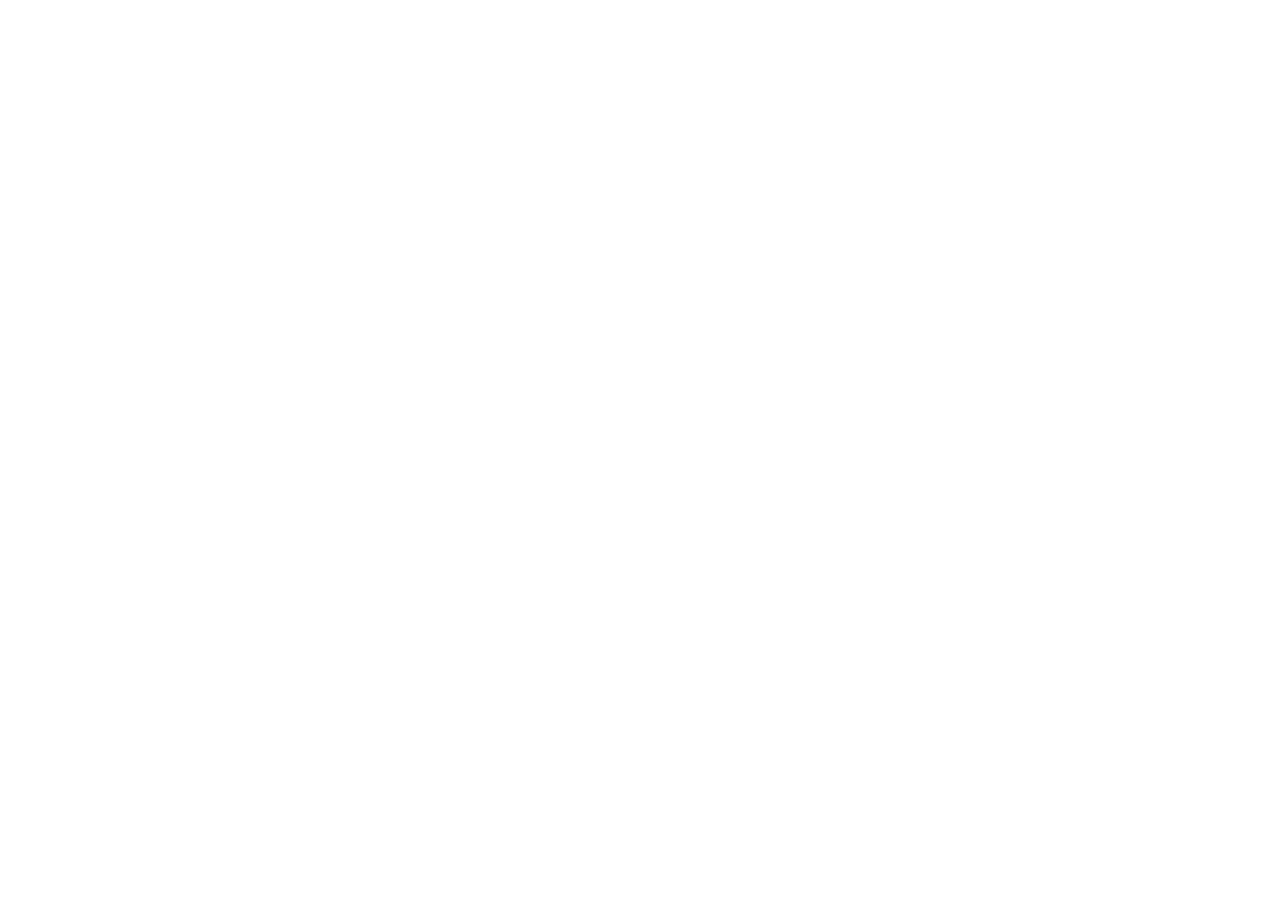
==== index.html @ e2c627c1 "Add boilerplate html code" ====
<!DOCTYPE html>
<html lang="en">
    <head>
        <meta charset="utf-8">
        <meta name="viewport" content="width=device-width, initial-scale=1.0">
        <title>Aditya's Blog</title>
        <link rel="stylesheet" href="styles.css">
    </head>
    <body></body>
</html>
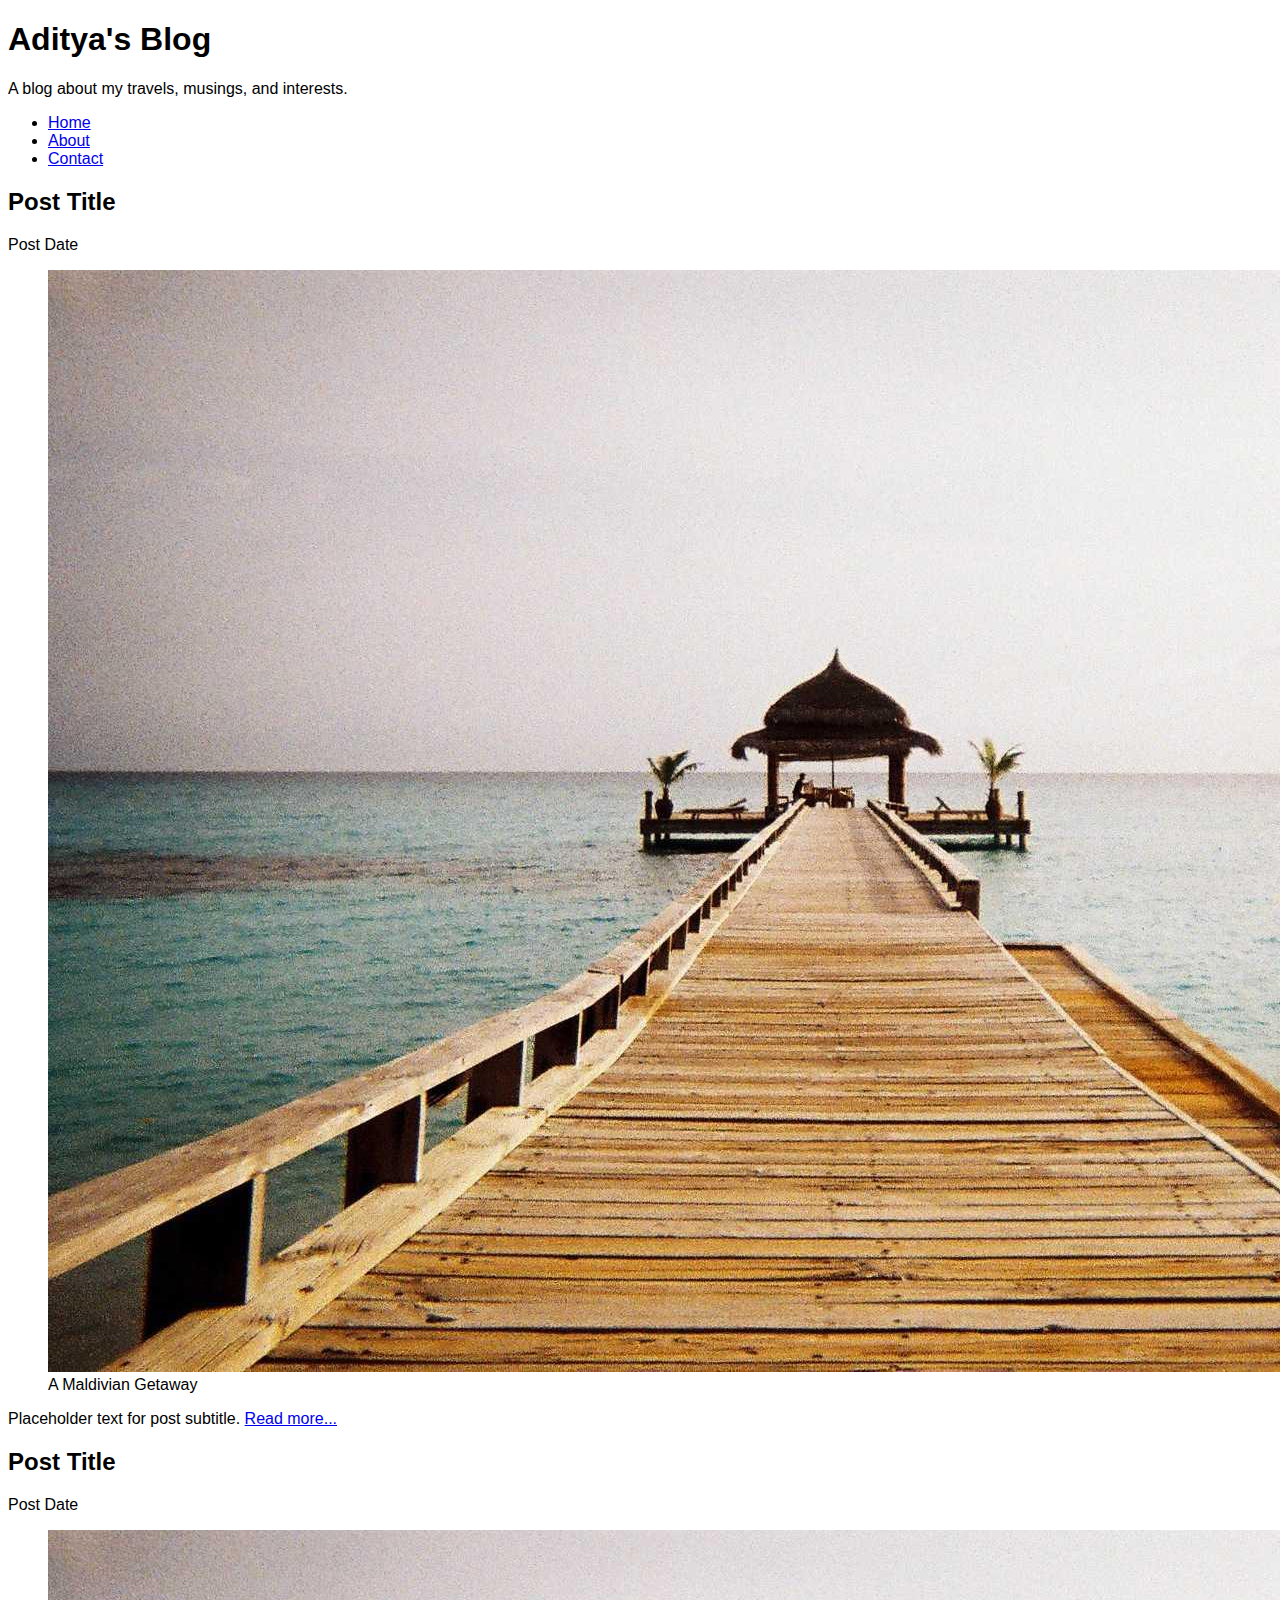
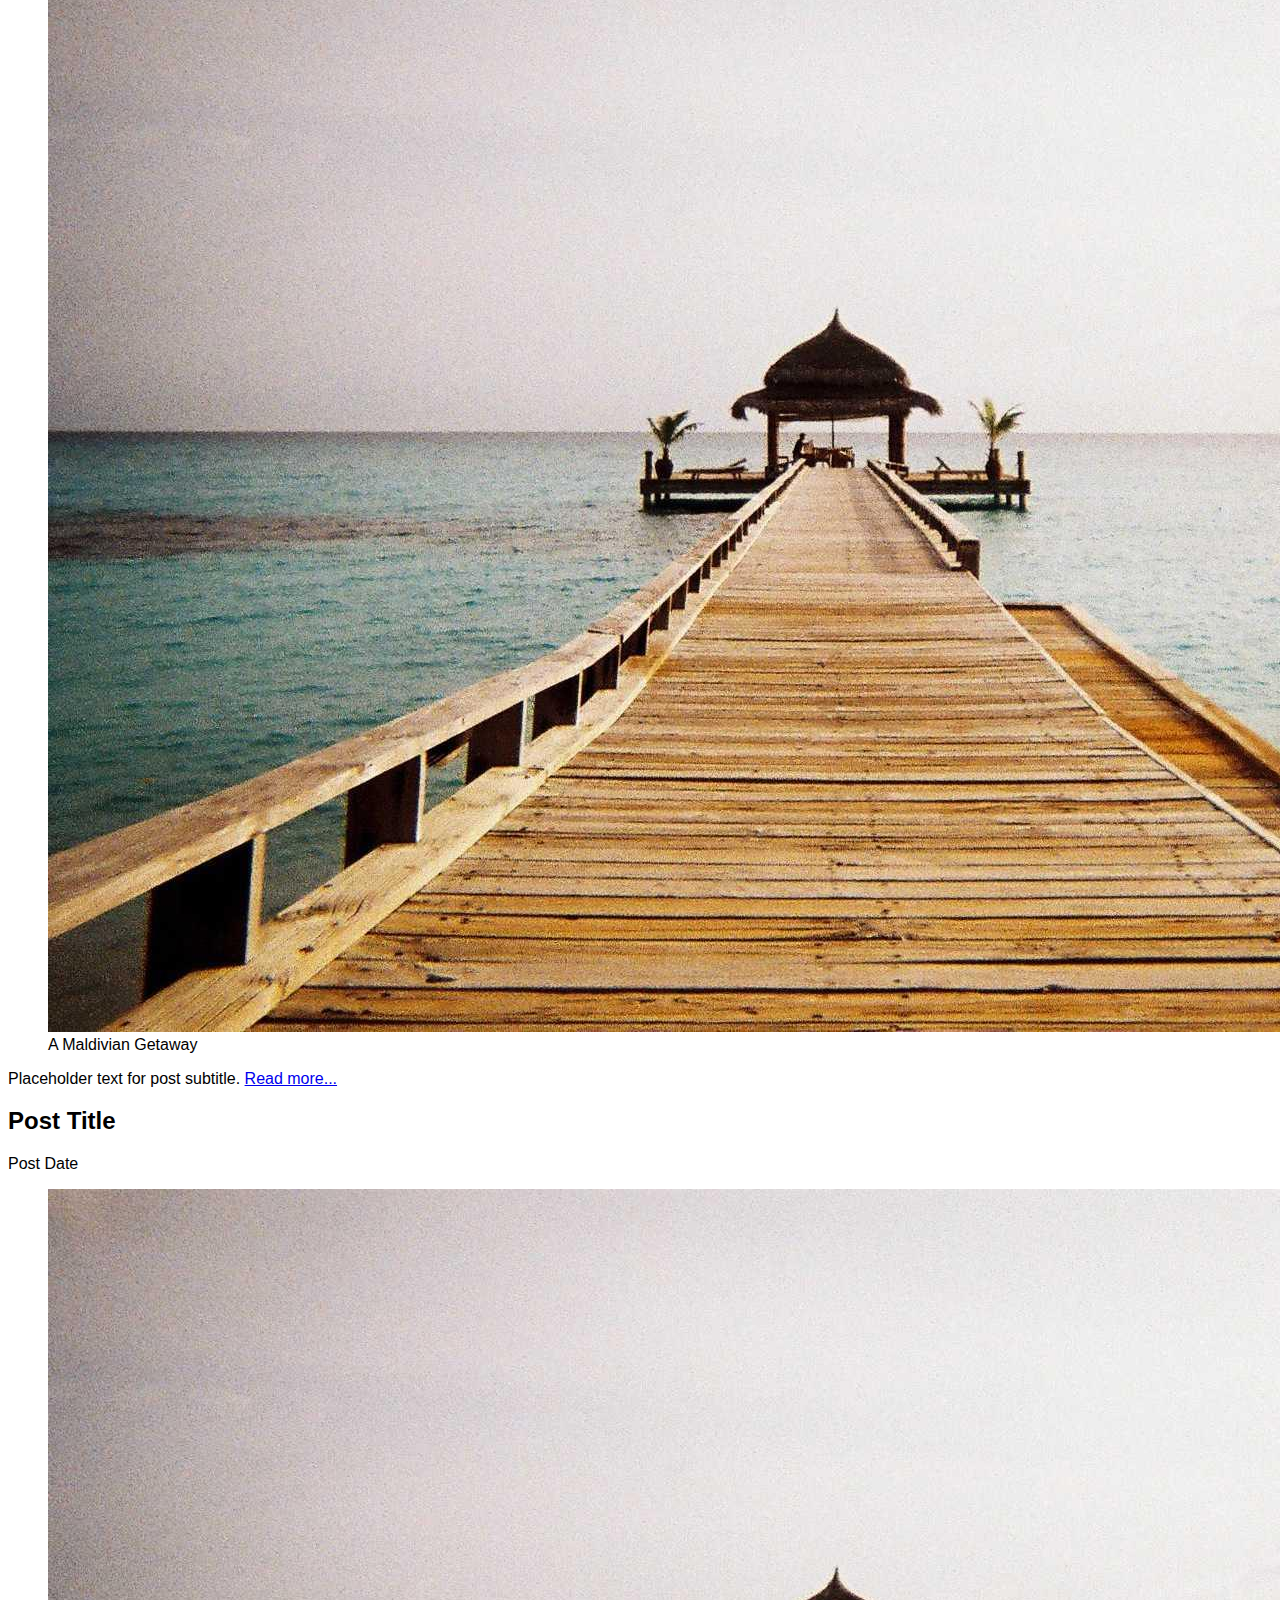
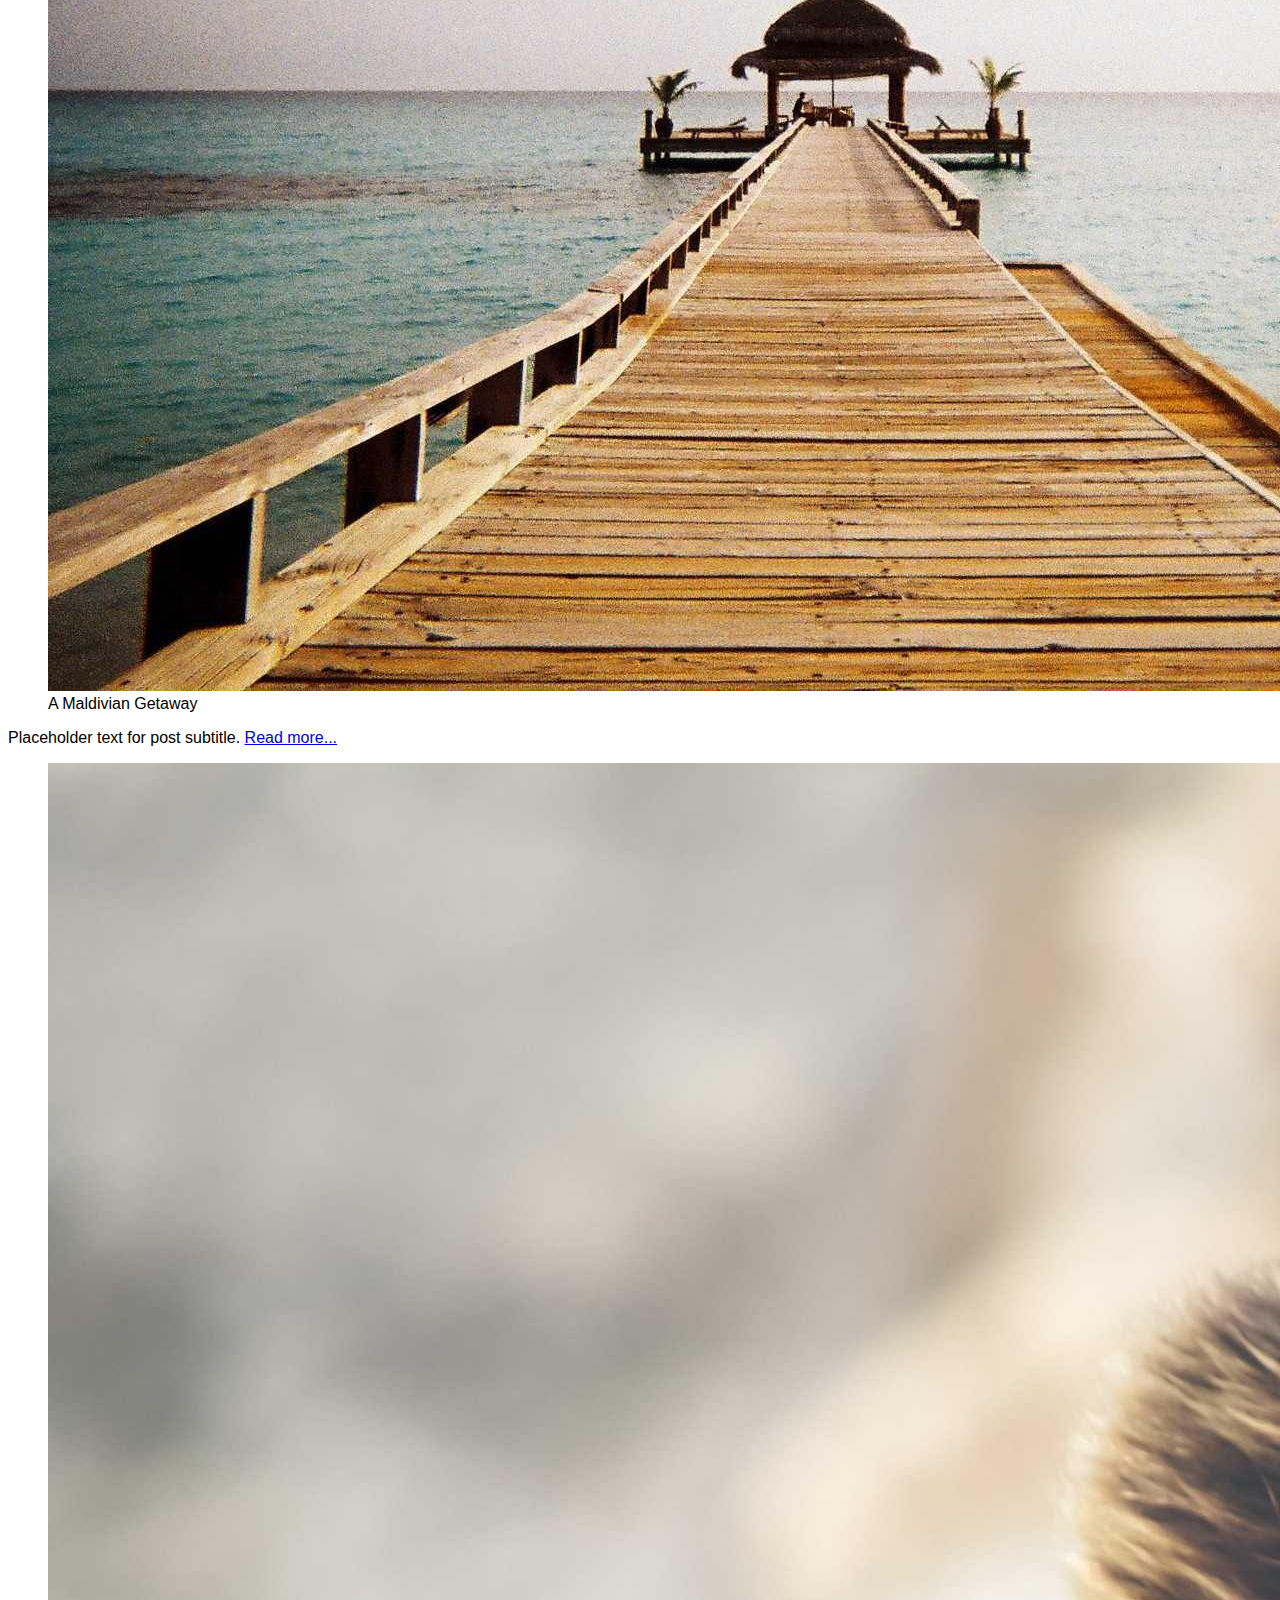
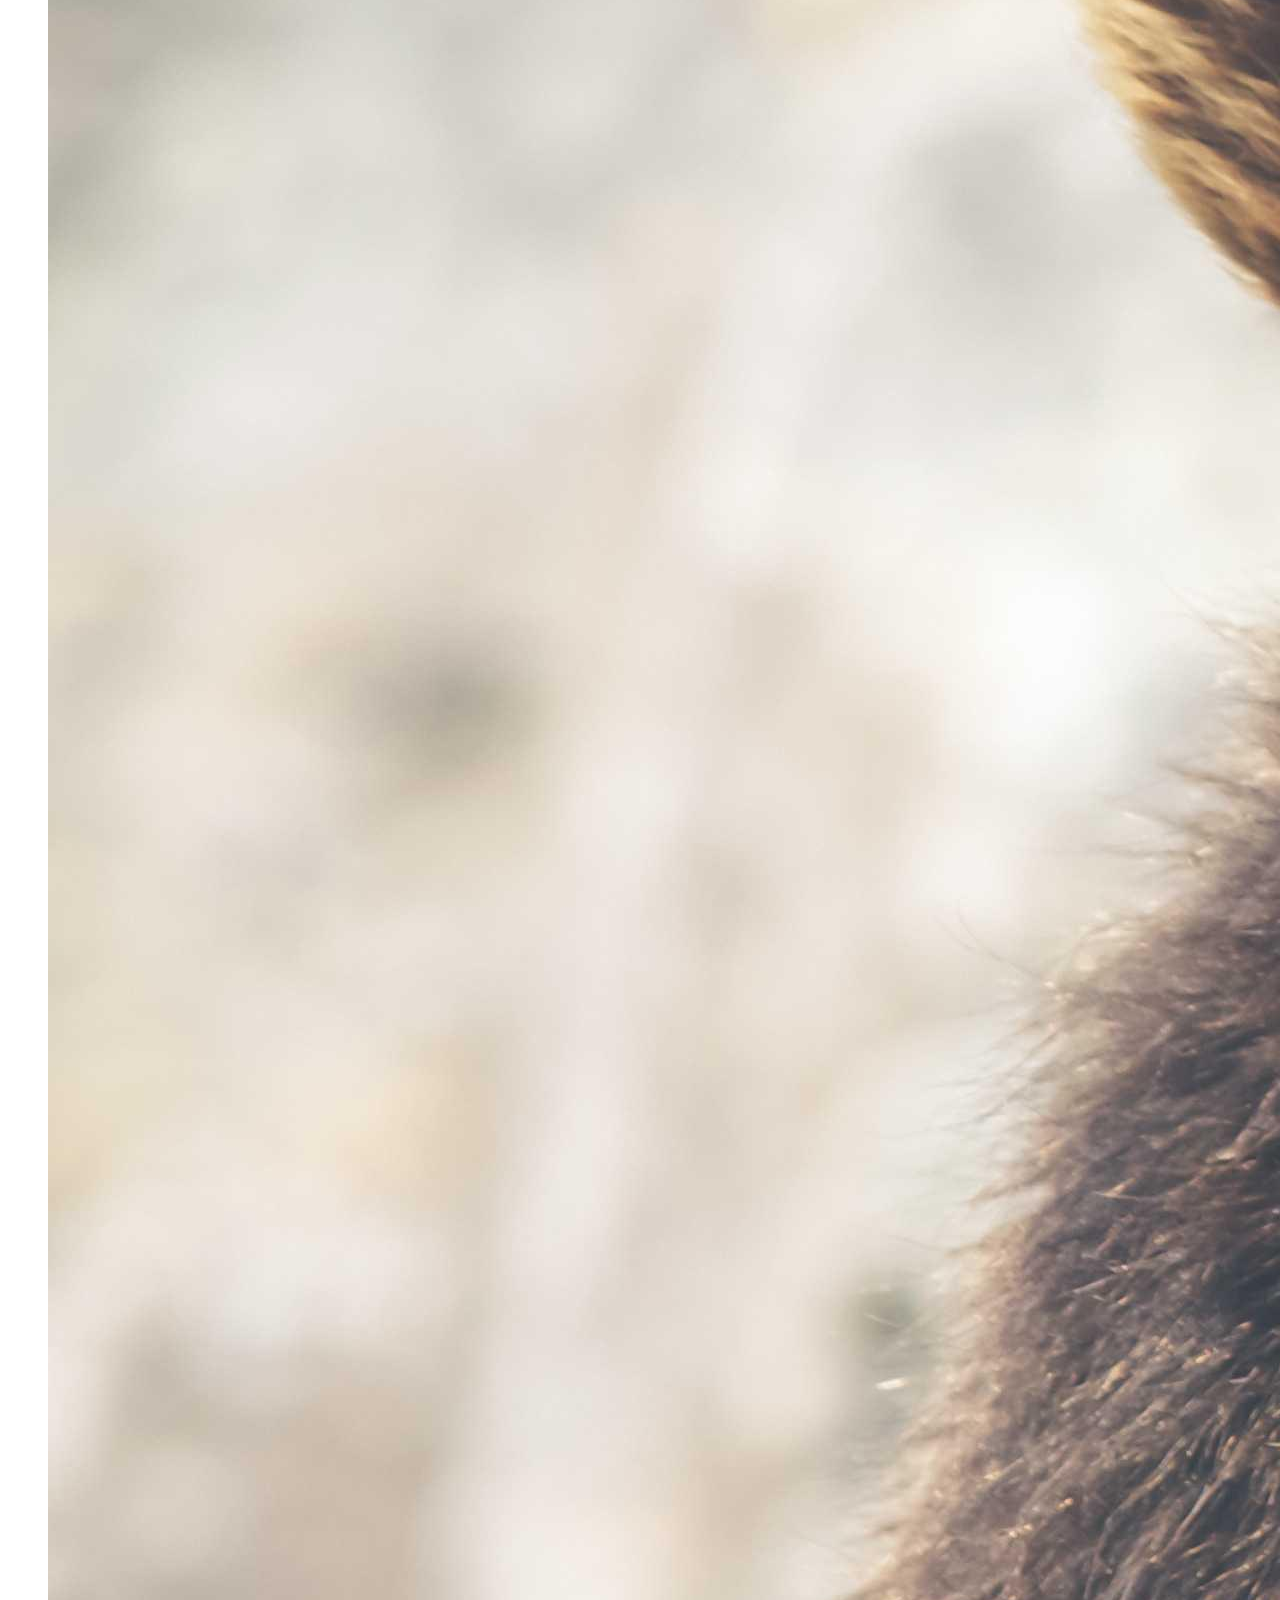
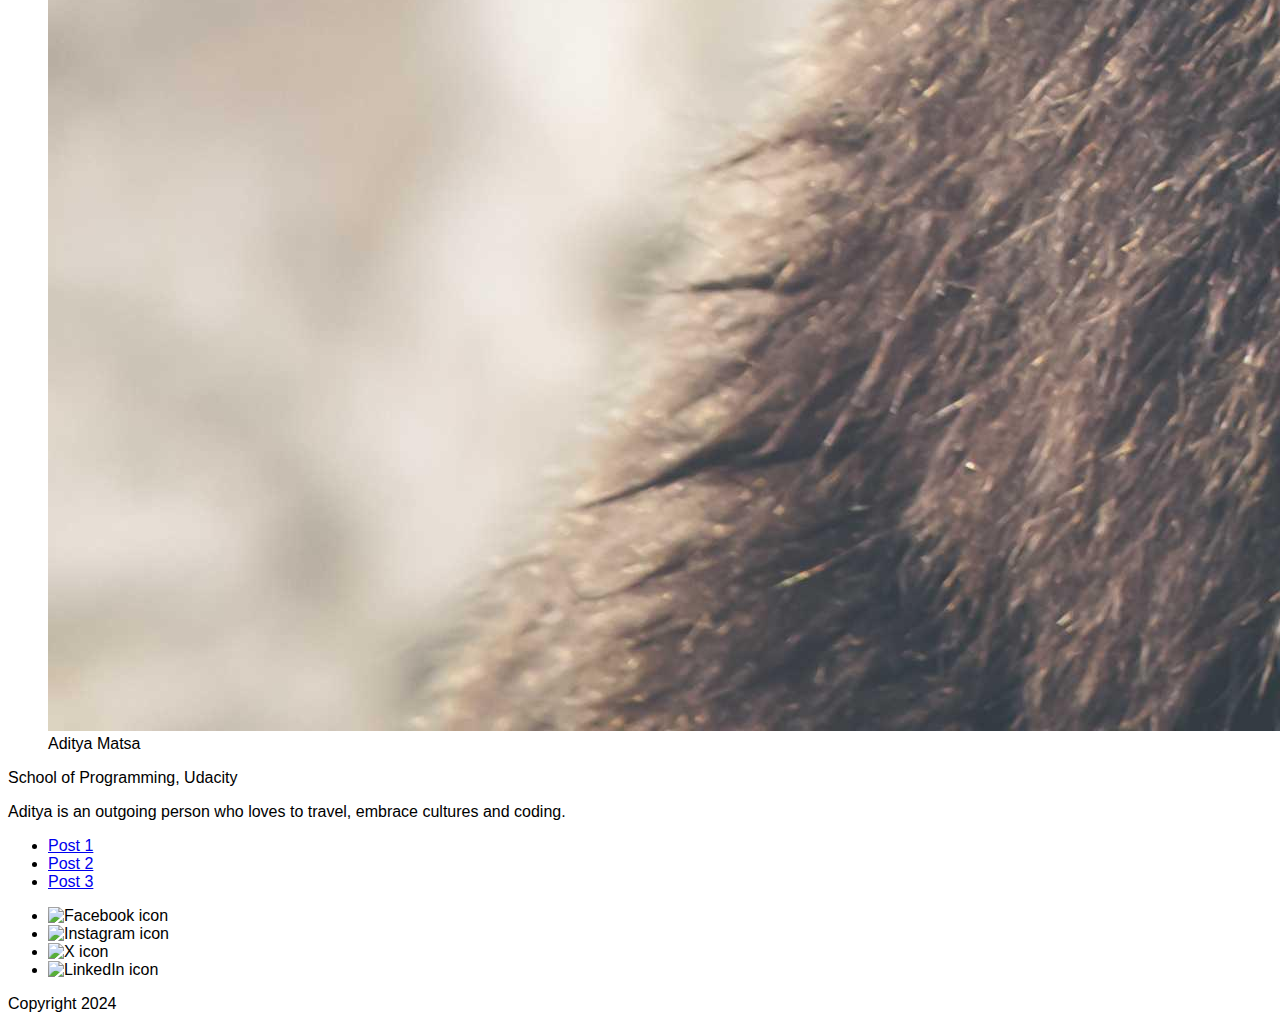
==== commit 12719602: "Add placeholder text to home page" ====
--- a/index.html
+++ b/index.html
@@ -4,7 +4,84 @@
         <meta charset="utf-8">
         <meta name="viewport" content="width=device-width, initial-scale=1.0">
         <title>Aditya's Blog</title>
-        <link rel="stylesheet" href="styles.css">
+        <link rel="stylesheet" href="css/styles.css">
     </head>
-    <body></body>
+    <body>
+        <header>
+            <h1>Aditya's Blog</h1>
+            <p>A blog about my travels, musings, and interests.</p>
+        </header>
+        <nav>
+            <ul>
+                <li><a href="index.html">Home</a></li>
+                <li><a href="#about">About</a></li>
+                <li><a href="#contact">Contact</a></li>
+            </ul>
+        </nav>
+        <main>
+            <section class="post-1">
+                <header>
+                    <h2>Post Title</h2>
+                    <p>Post Date</p>
+                </header>
+                <figure>
+                    <img src="./img/post-1-1-77-1631x1102.jpg" alt="A restaurant surrounded by an ocean">
+                    <figcaption>A Maldivian Getaway</figcaption>
+                </figure>
+                <article>Placeholder text for post subtitle. <a href="pages/post-1.html">Read more...</a></article>
+            </section>
+
+            <section class="post-2">
+                <header>
+                    <h2>Post Title</h2>
+                    <p>Post Date</p>
+                </header>
+                <figure>
+                    <img src="img/post-1-1-77-1631x1102.jpg" alt="A restaurant surrounded by an ocean">
+                    <figcaption>A Maldivian Getaway</figcaption>
+                </figure>
+                <article>Placeholder text for post subtitle. <a href="pages/post-2.html">Read more...</a></article>
+            </section>
+
+            <section class="post-3">
+                <header>
+                    <h2>Post Title</h2>
+                    <p>Post Date</p>
+                </header>
+                <figure>
+                    <img src="img/post-1-1-77-1631x1102.jpg" alt="A restaurant surrounded by an ocean">
+                    <figcaption>A Maldivian Getaway</figcaption>
+                </figure>
+                <article>Placeholder text for post subtitle. <a href="pages/post-3.html">Read more...</a></article>
+            </section>
+        </main>
+        <aside>
+            <section class="about-me" id="about">
+                <figure>
+                    <img src="img/avatar-433-4752x3168.jpg" alt="Author's Avatar">
+                    <figcaption>Aditya Matsa</figcaption>
+                </figure>
+                <p>School of Programming, Udacity</p>
+                <p>Aditya is an outgoing person who loves to travel, embrace cultures and coding.</p>
+            </section>
+            <section class="popular-posts">
+                <ul>
+                    <li><a href="pages/post-1.html">Post 1</a></li>
+                    <li><a href="pages/post-2.html">Post 2</a></li>
+                    <li><a href="pages/post-3.html">Post 3</a></li>
+                </ul>
+            </section>
+            <section class="social-media" id="contact">
+                <ul>
+                    <li><a><img src="#" alt="Facebook icon"></a></li>
+                    <li><a><img src="#" alt="Instagram icon"></a></li>
+                    <li><a><img src="#" alt="X icon"></a></li>
+                    <li><a><img src="#" alt="LinkedIn icon"></a></li>
+                </ul>
+            </section>
+        </aside>
+        <footer>
+            <p>Copyright 2024</p>
+        </footer>
+    </body>
 </html>--- a/css/styles.css
+++ b/css/styles.css
@@ -0,0 +1,6 @@
+@import url(./home-mobile.css) (max-width: 768px);
+
+html {
+    box-sizing: border-box;
+    font: 16px Arial, Helvetica, sans-serif;
+}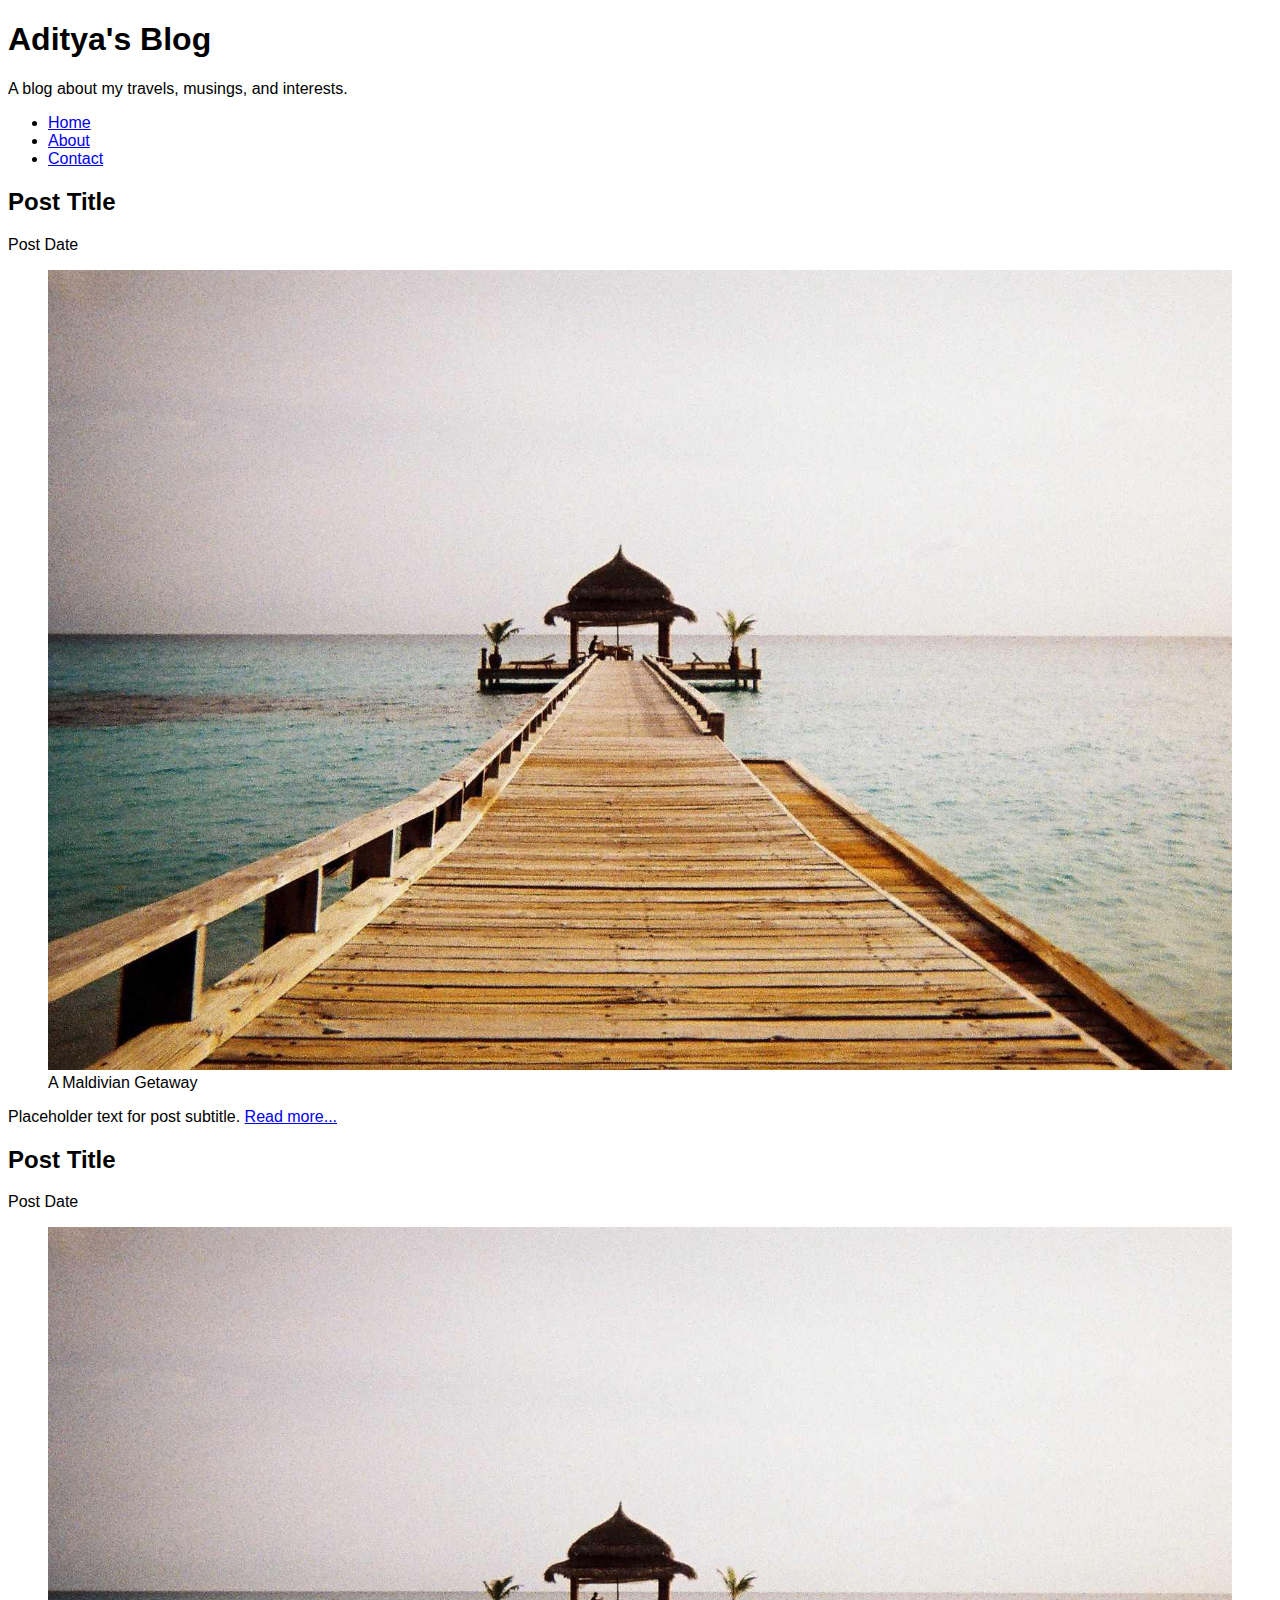
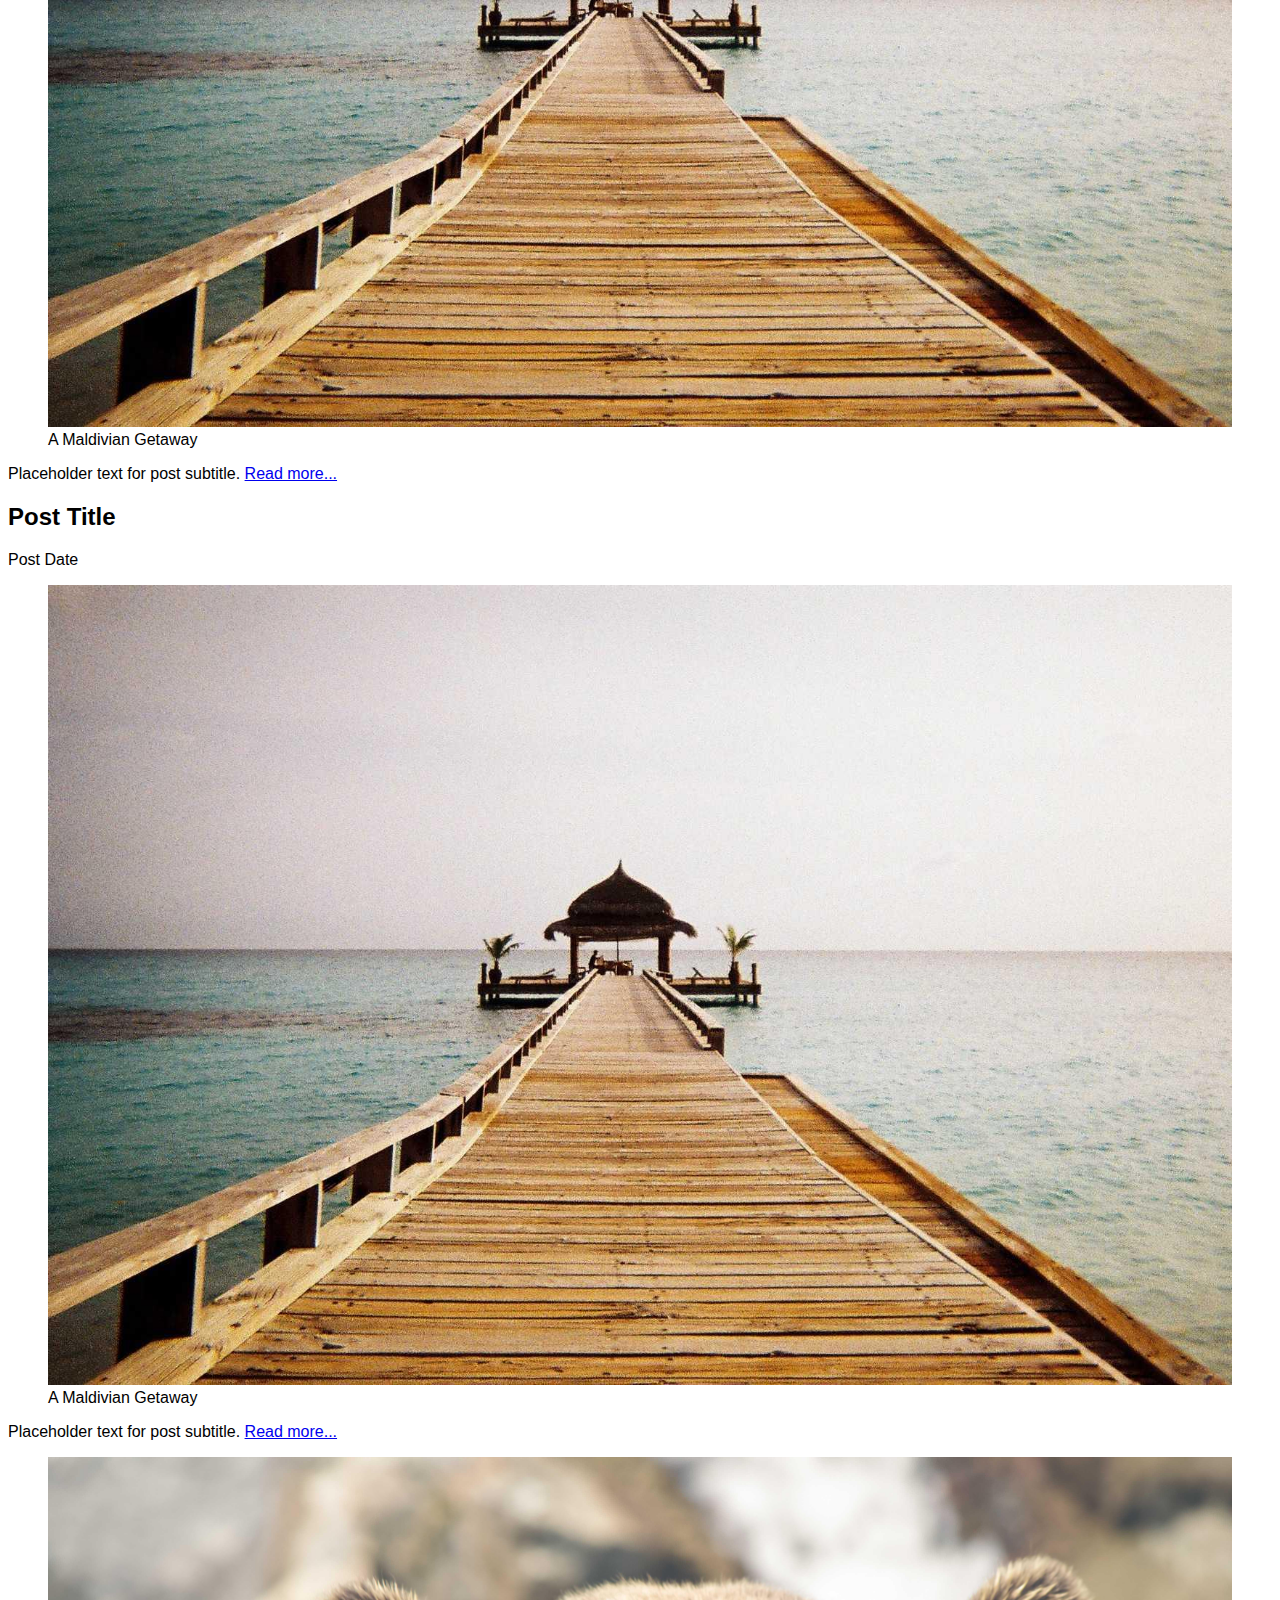
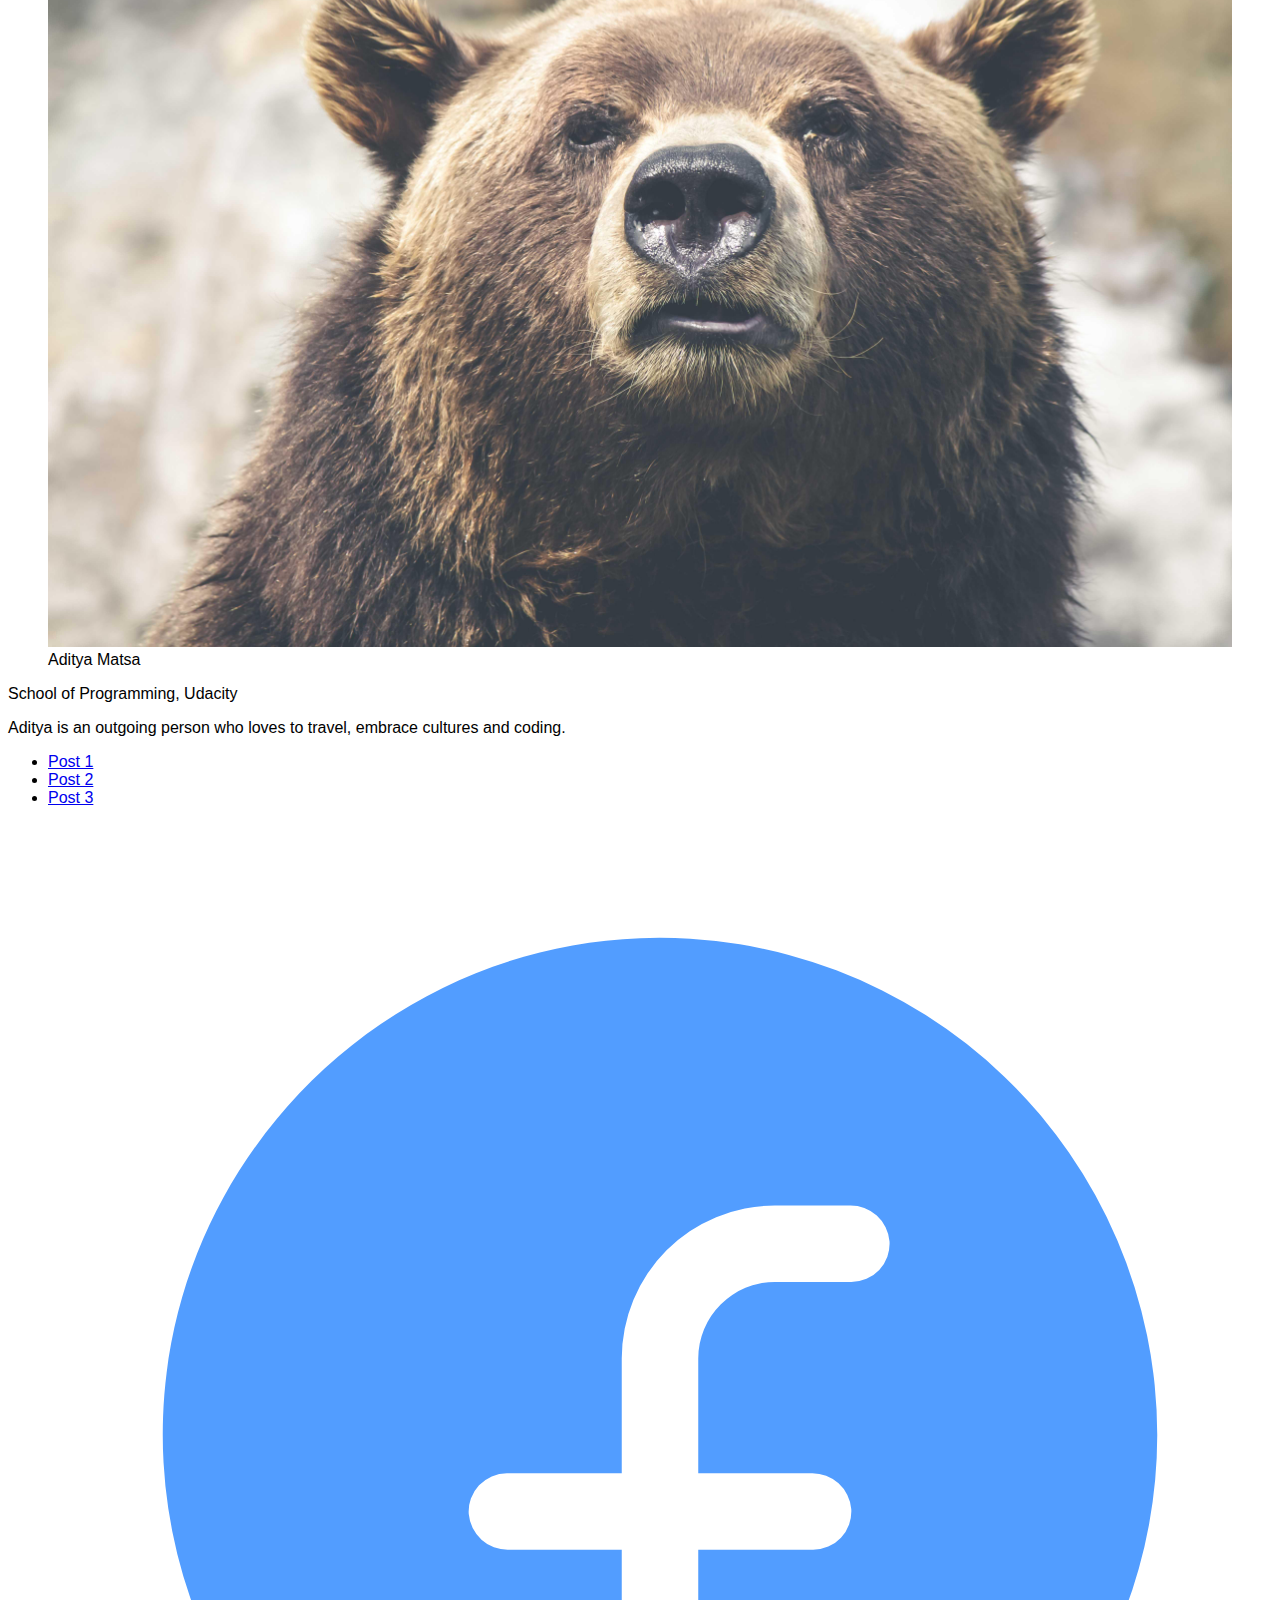
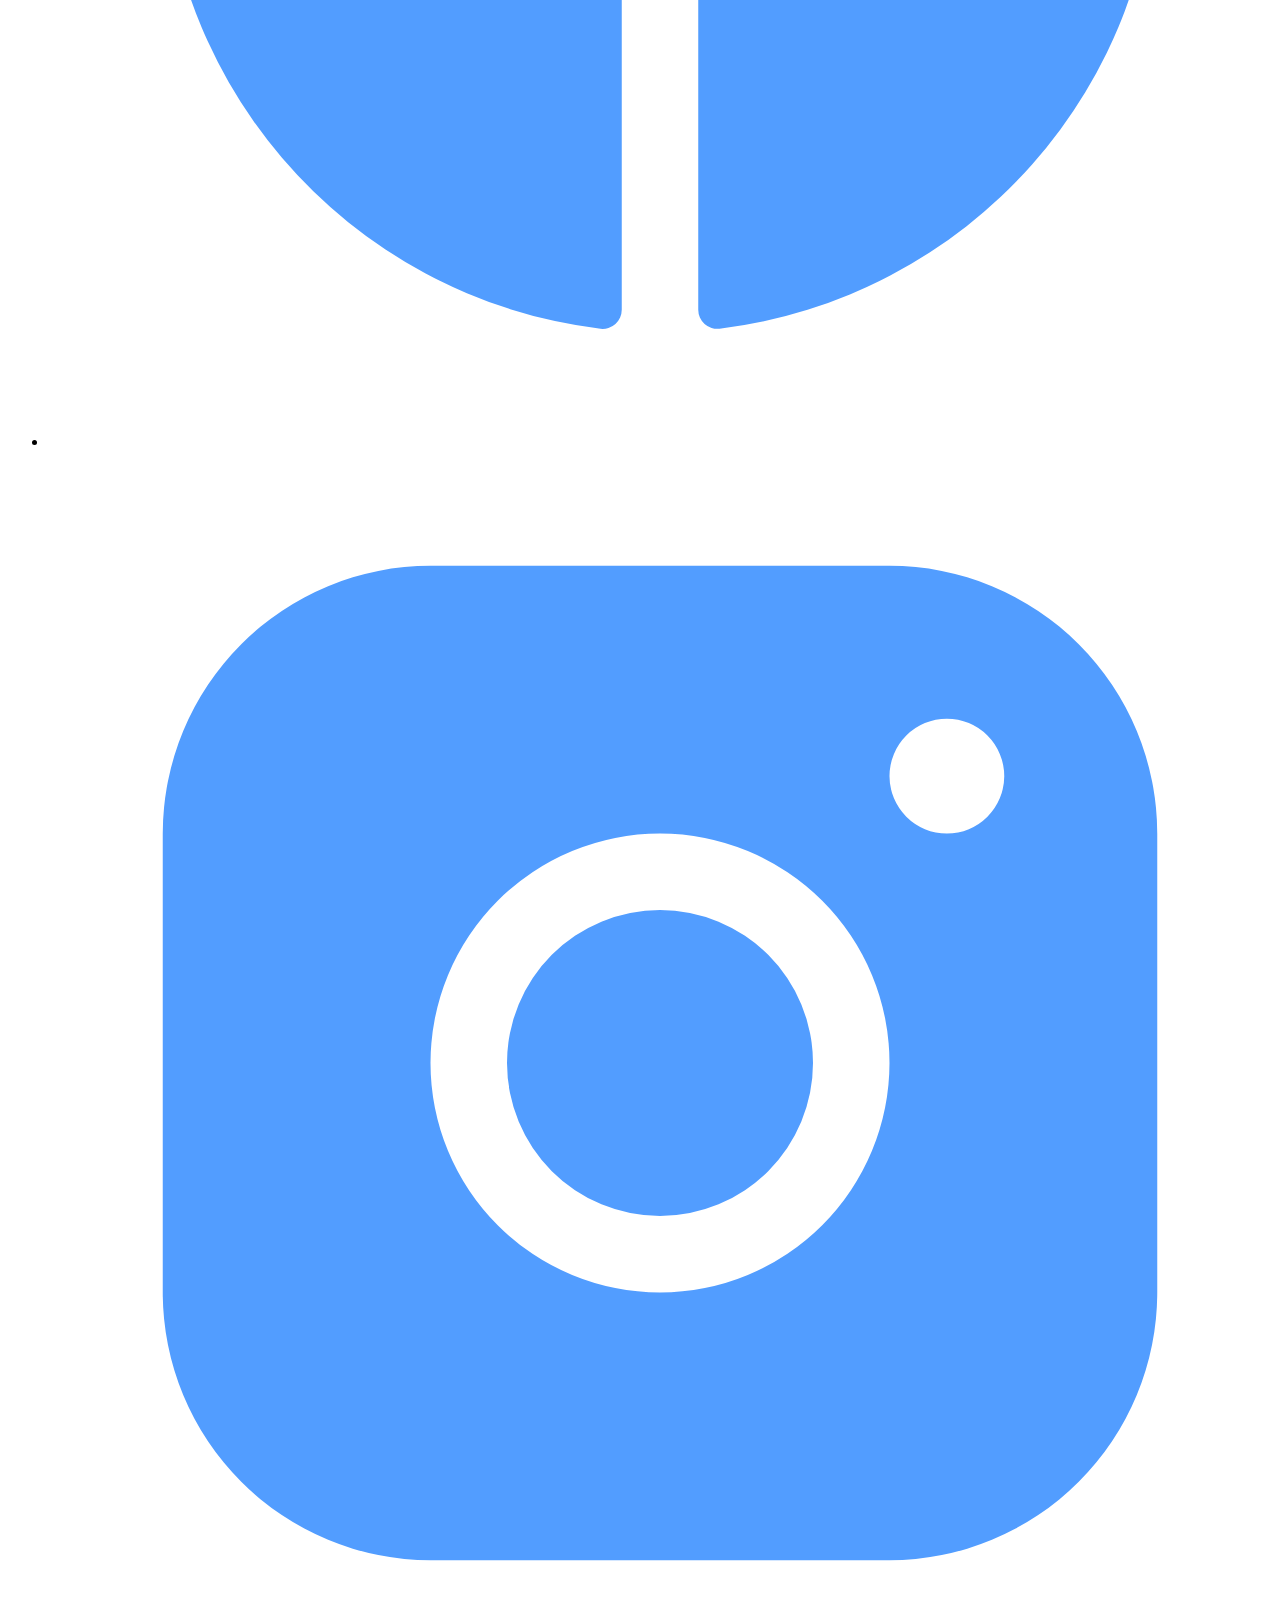
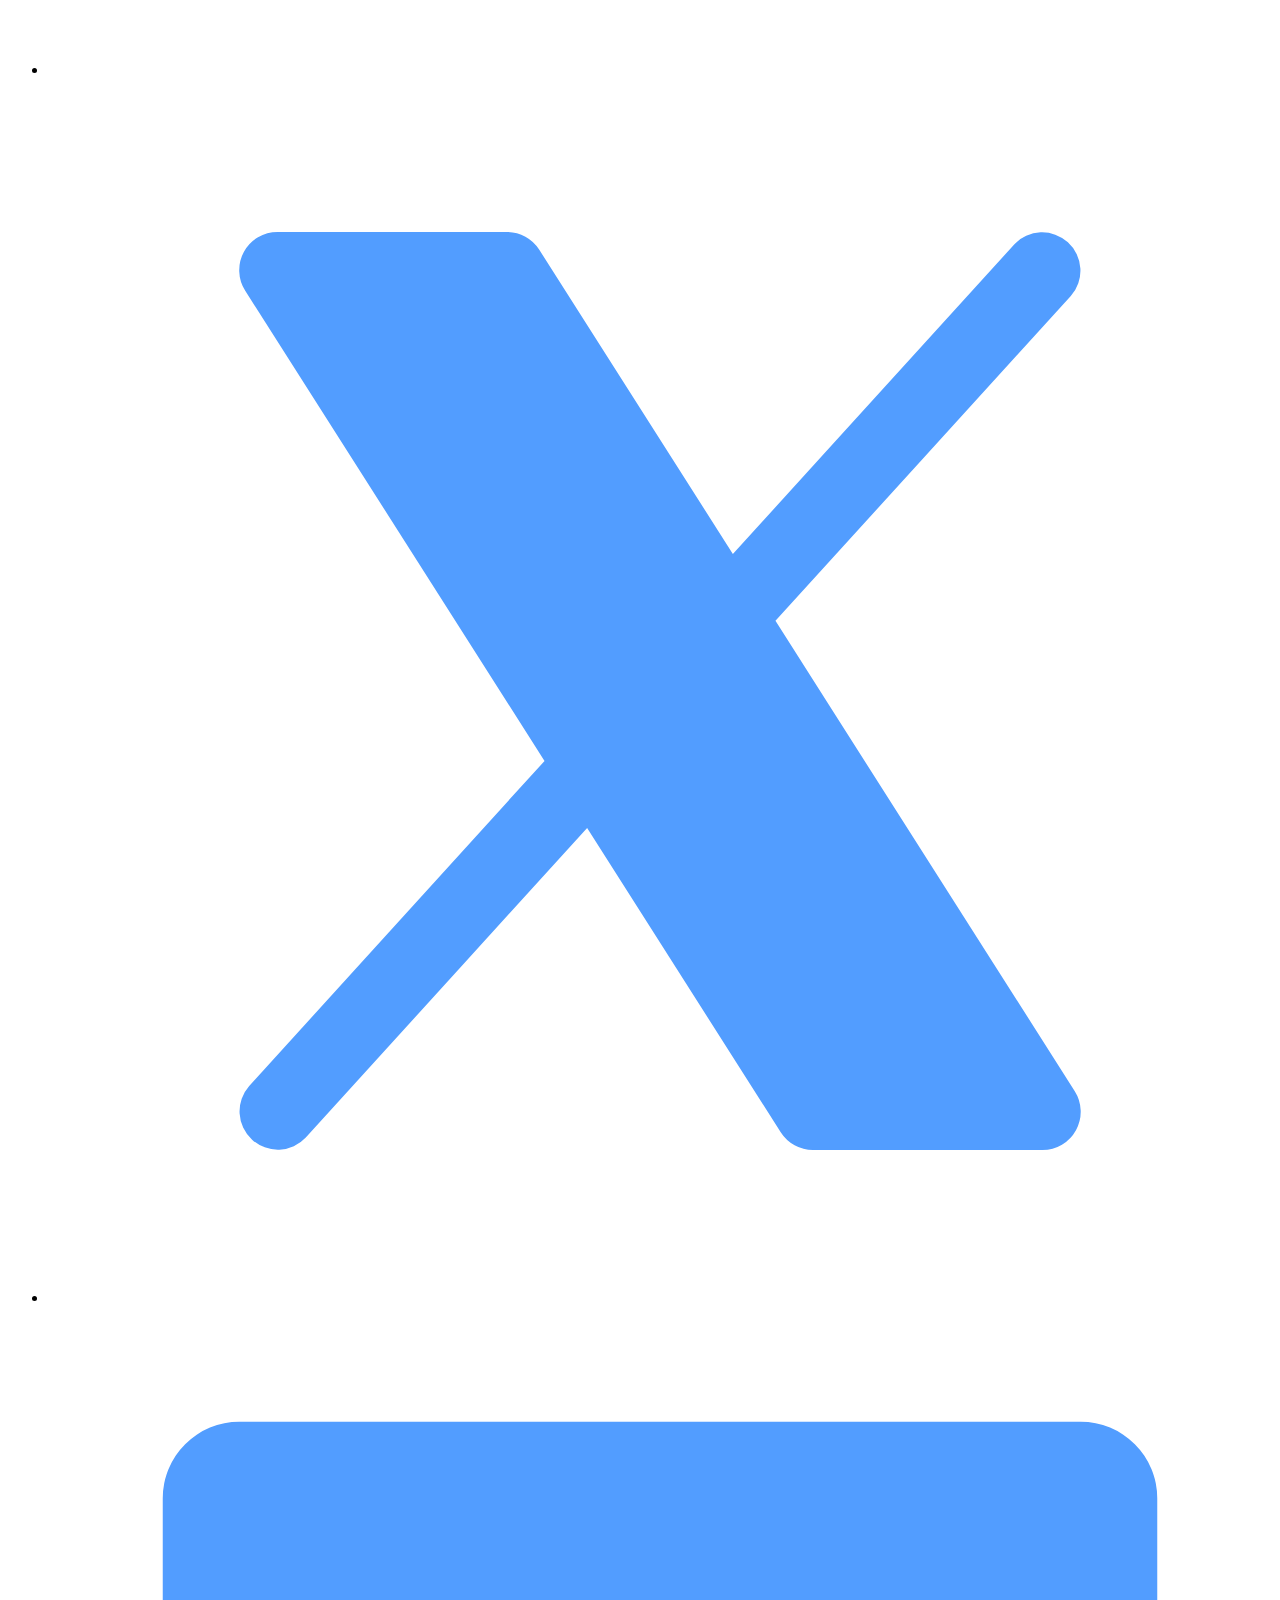
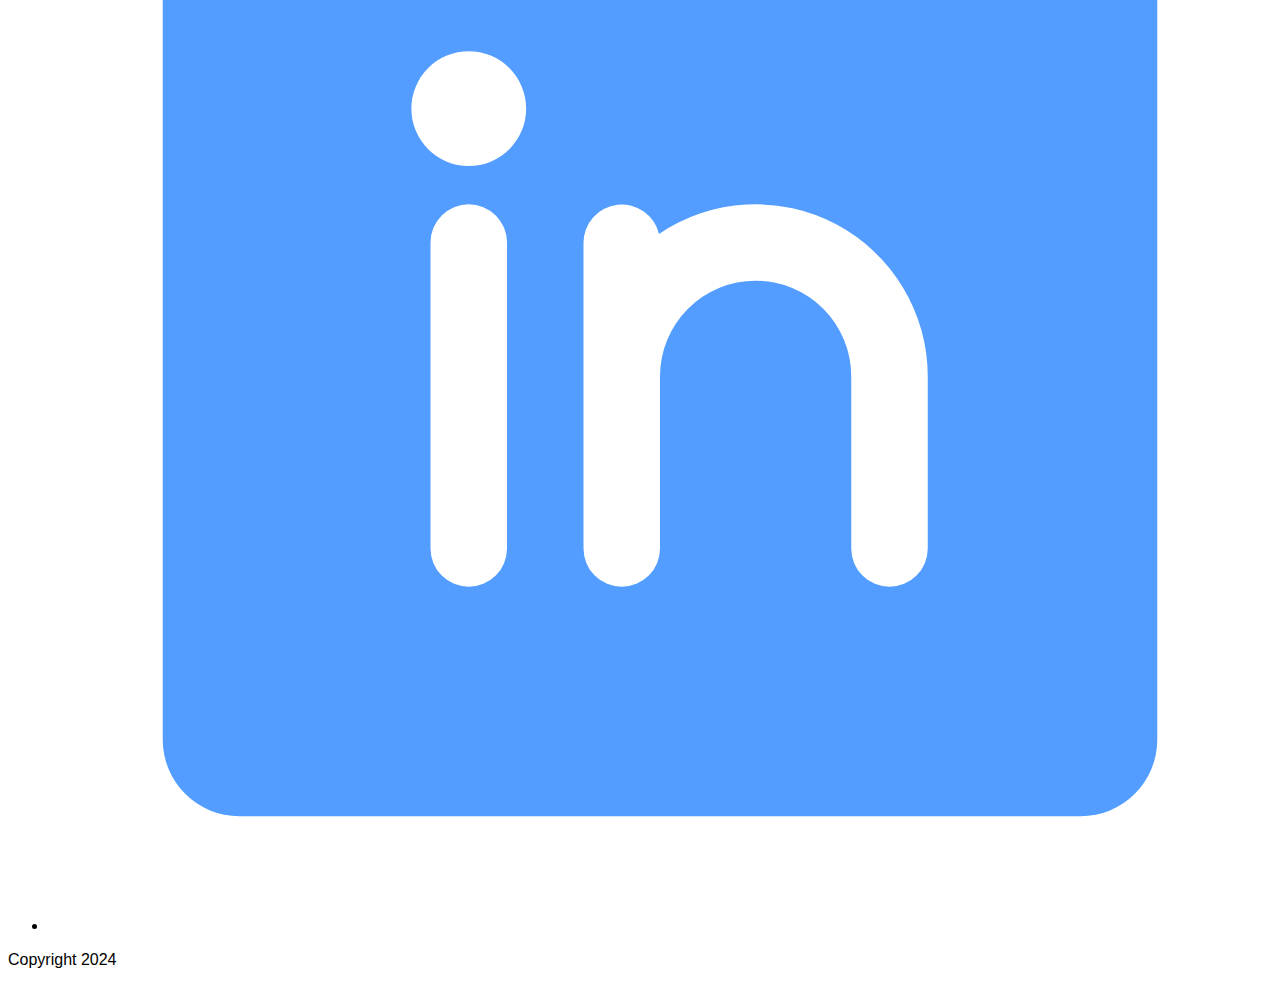
==== commit abe9a048: "Add links to social media and resize images" ====
--- a/index.html
+++ b/index.html
@@ -73,10 +73,10 @@
             </section>
             <section class="social-media" id="contact">
                 <ul>
-                    <li><a><img src="#" alt="Facebook icon"></a></li>
-                    <li><a><img src="#" alt="Instagram icon"></a></li>
-                    <li><a><img src="#" alt="X icon"></a></li>
-                    <li><a><img src="#" alt="LinkedIn icon"></a></li>
+                    <li><a href="#"><img src="logos/facebook-logo-fill.svg" alt="Facebook icon"></a></li>
+                    <li><a href="#"><img src="logos/instagram-logo-fill.svg" alt="Instagram icon"></a></li>
+                    <li><a href="#"><img src="logos/x-logo-fill.svg" alt="X icon"></a></li>
+                    <li><a href="#"><img src="logos/linkedin-logo-fill.svg" alt="LinkedIn icon"></a></li>
                 </ul>
             </section>
         </aside>
--- a/css/styles.css
+++ b/css/styles.css
@@ -3,4 +3,8 @@
 html {
     box-sizing: border-box;
     font: 16px Arial, Helvetica, sans-serif;
+}
+
+img {
+    width: 100%;
 }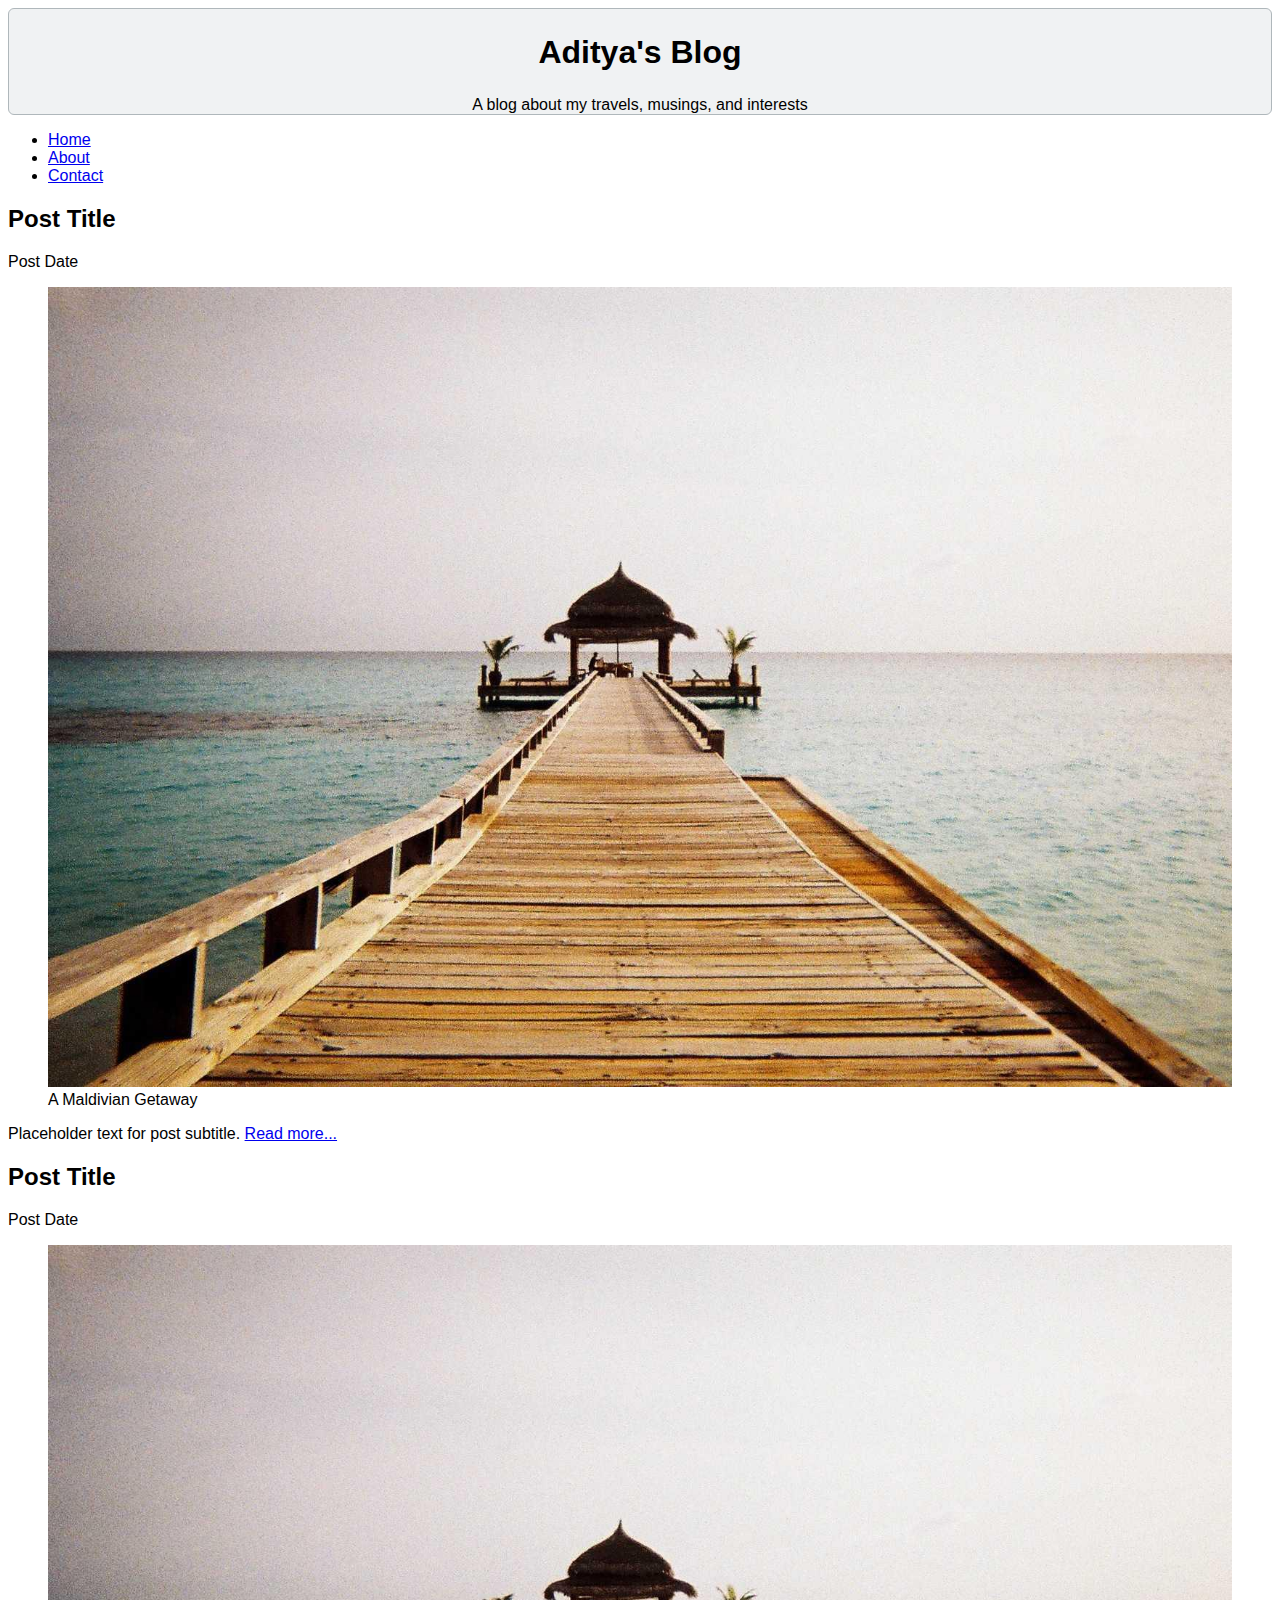
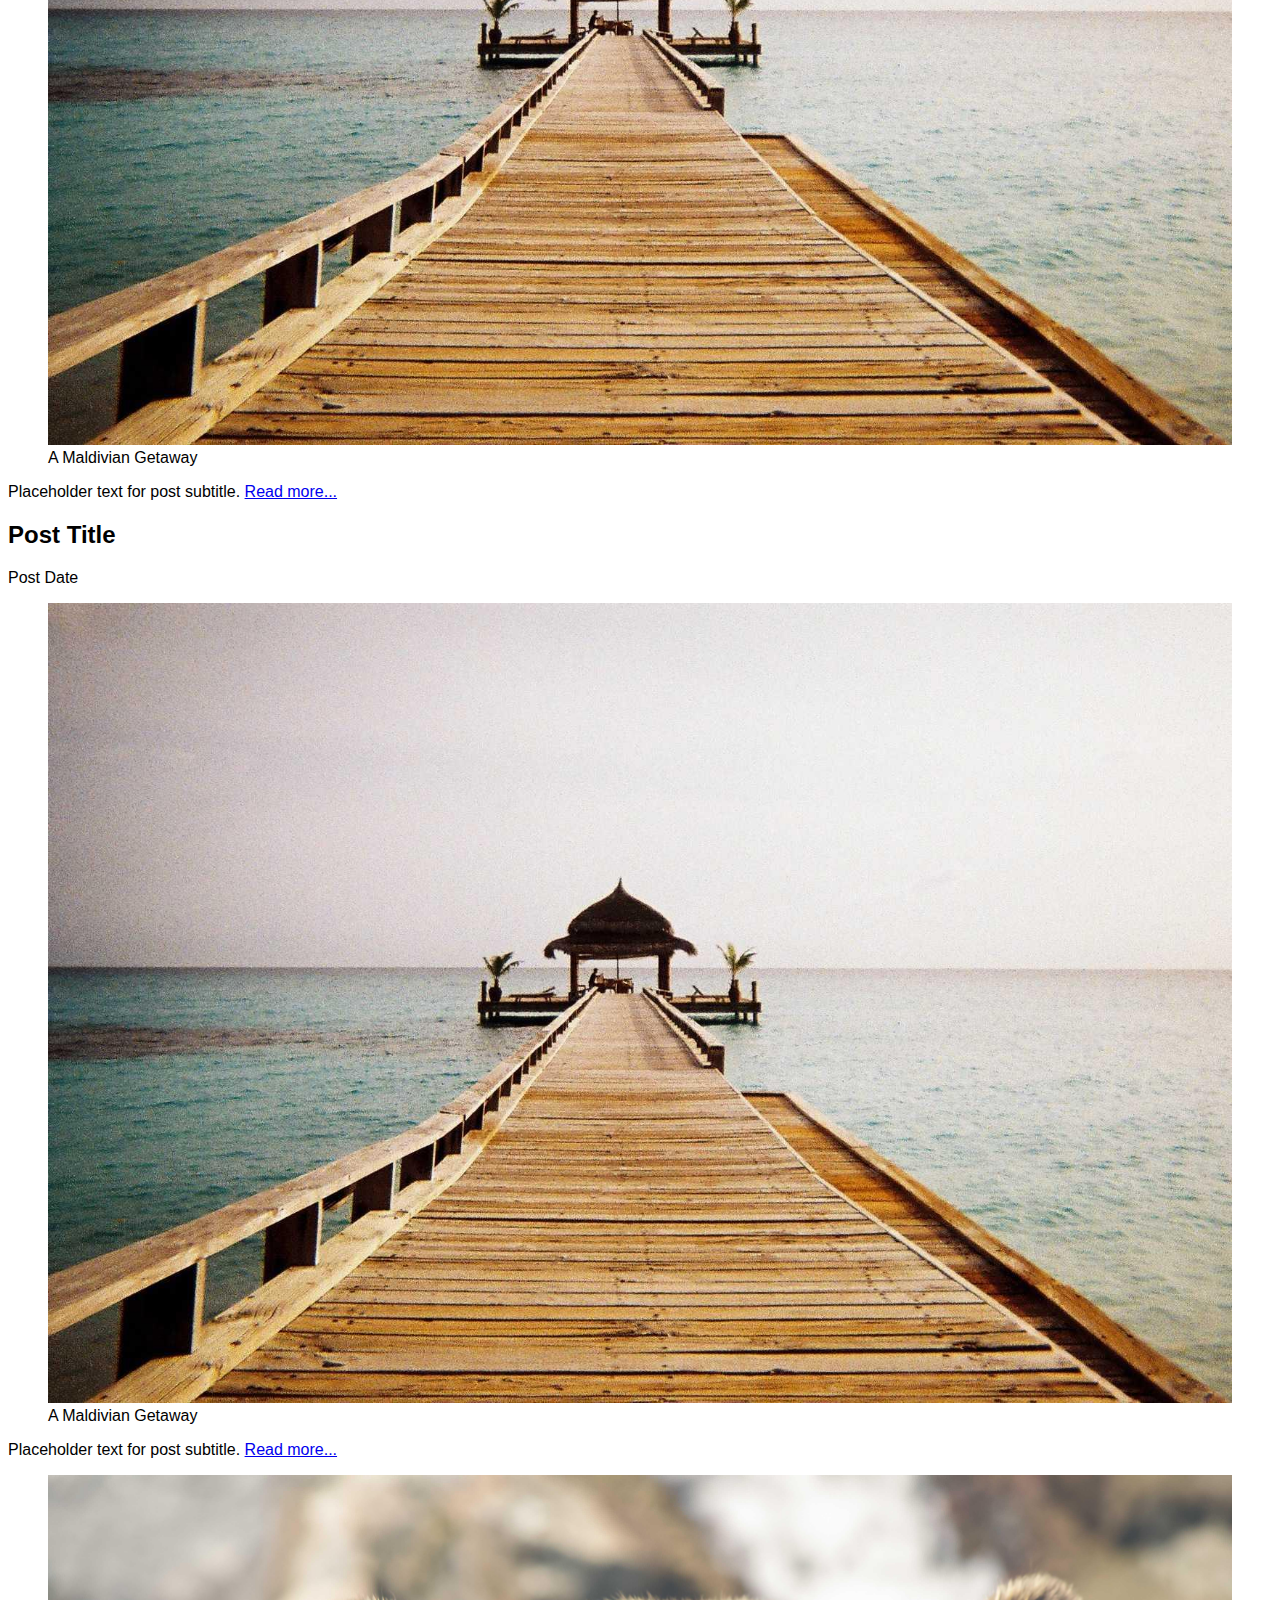
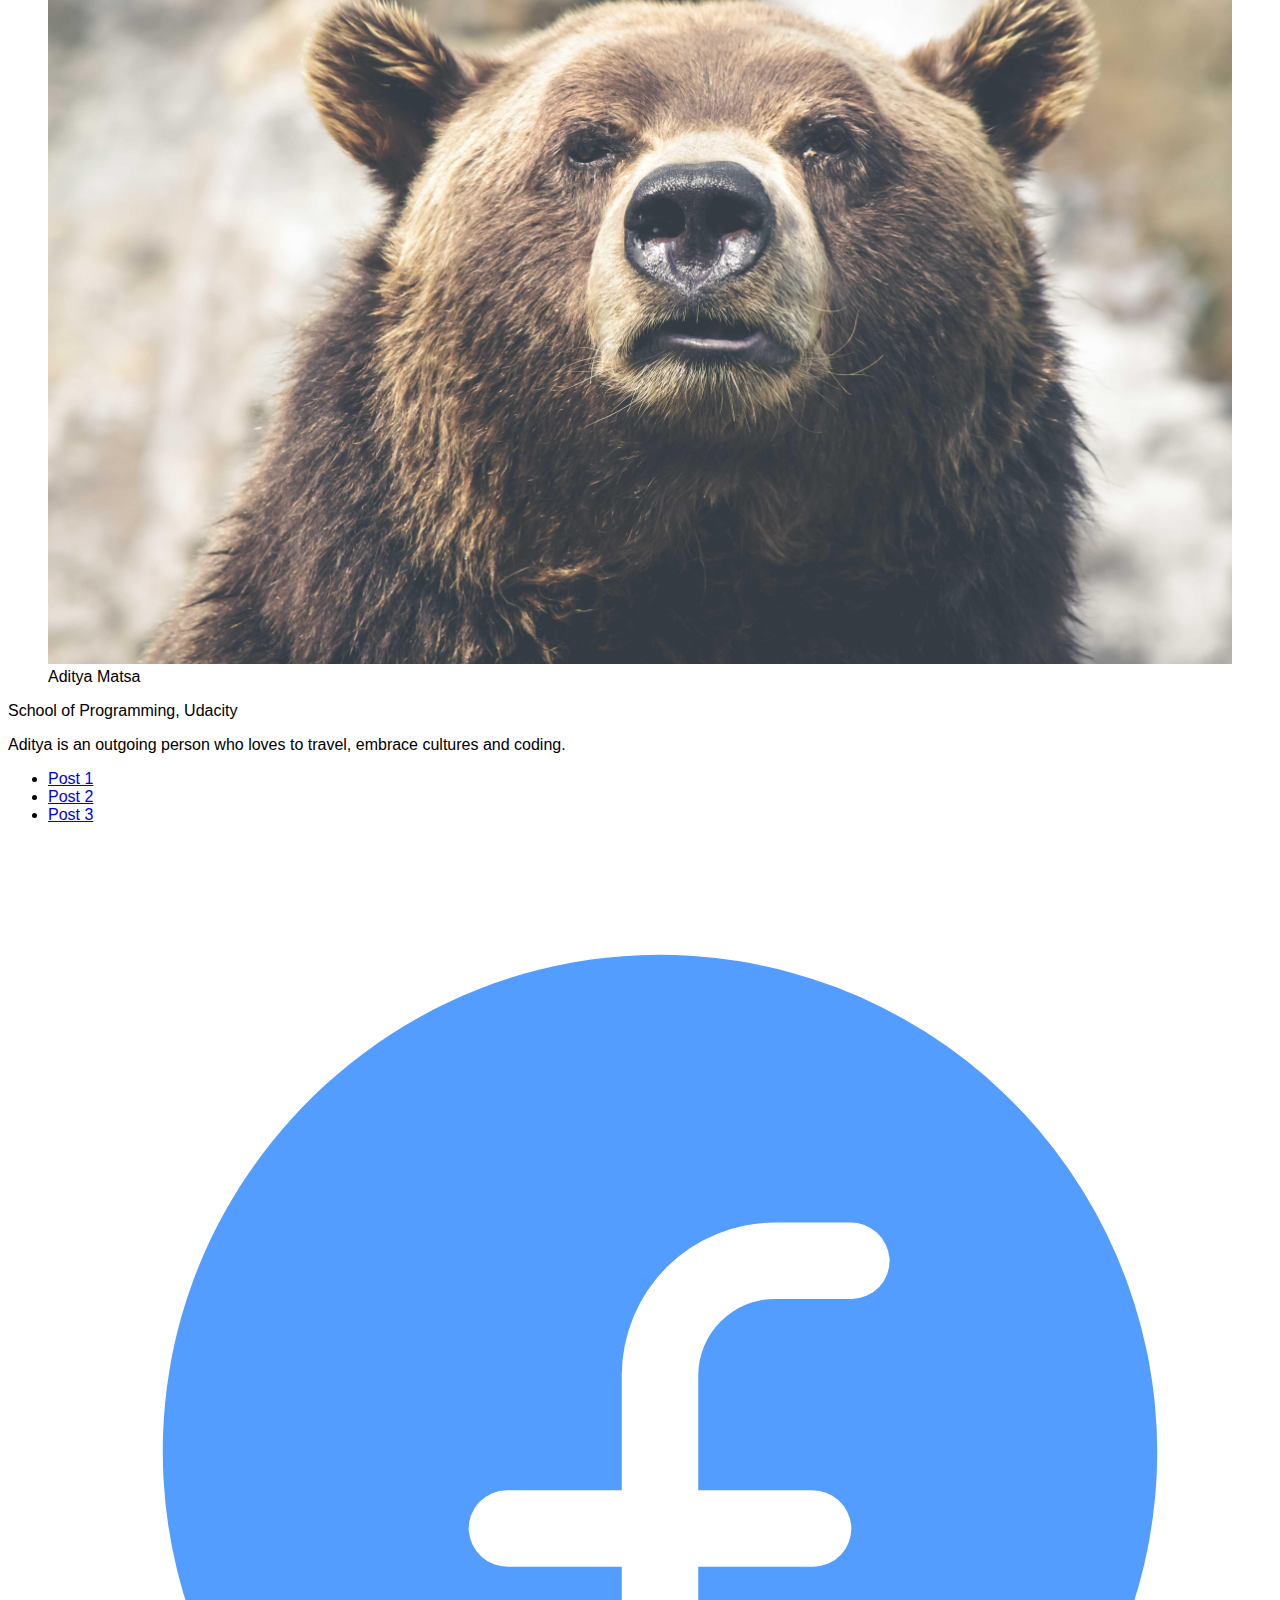
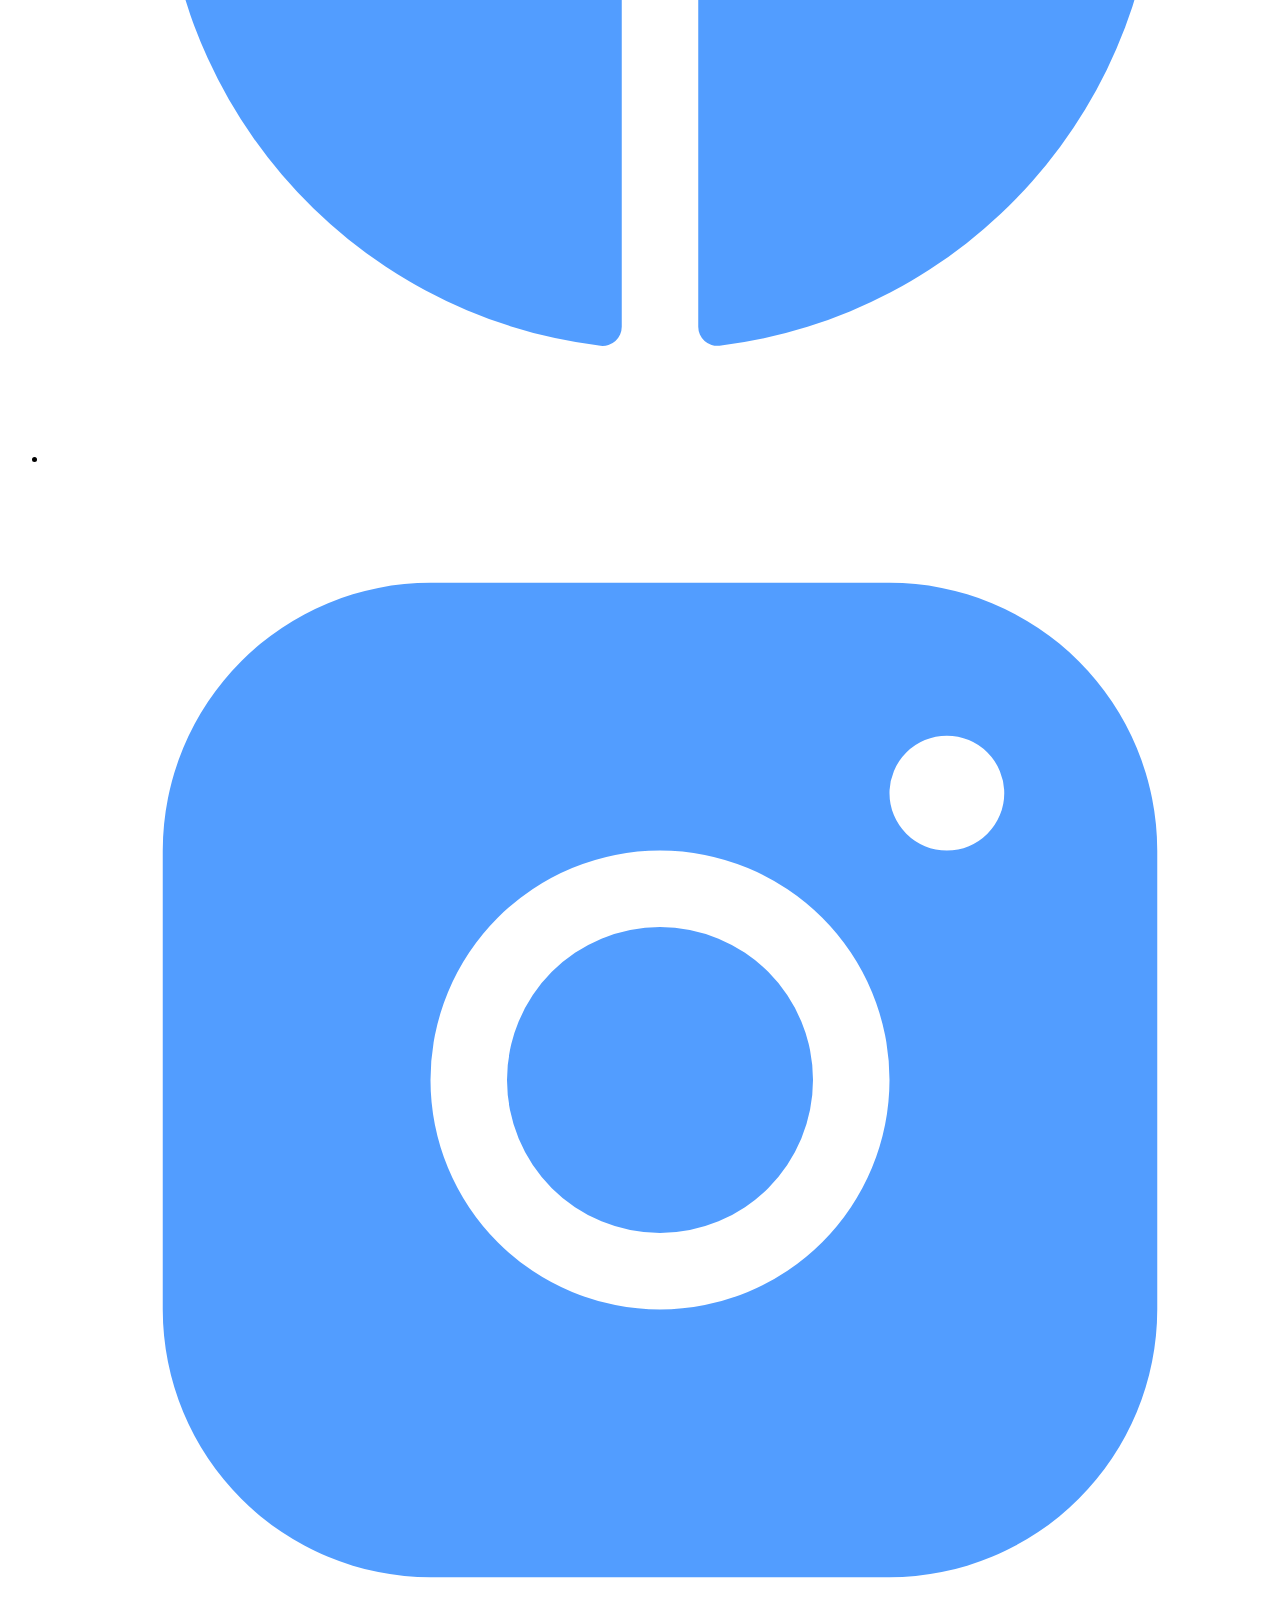
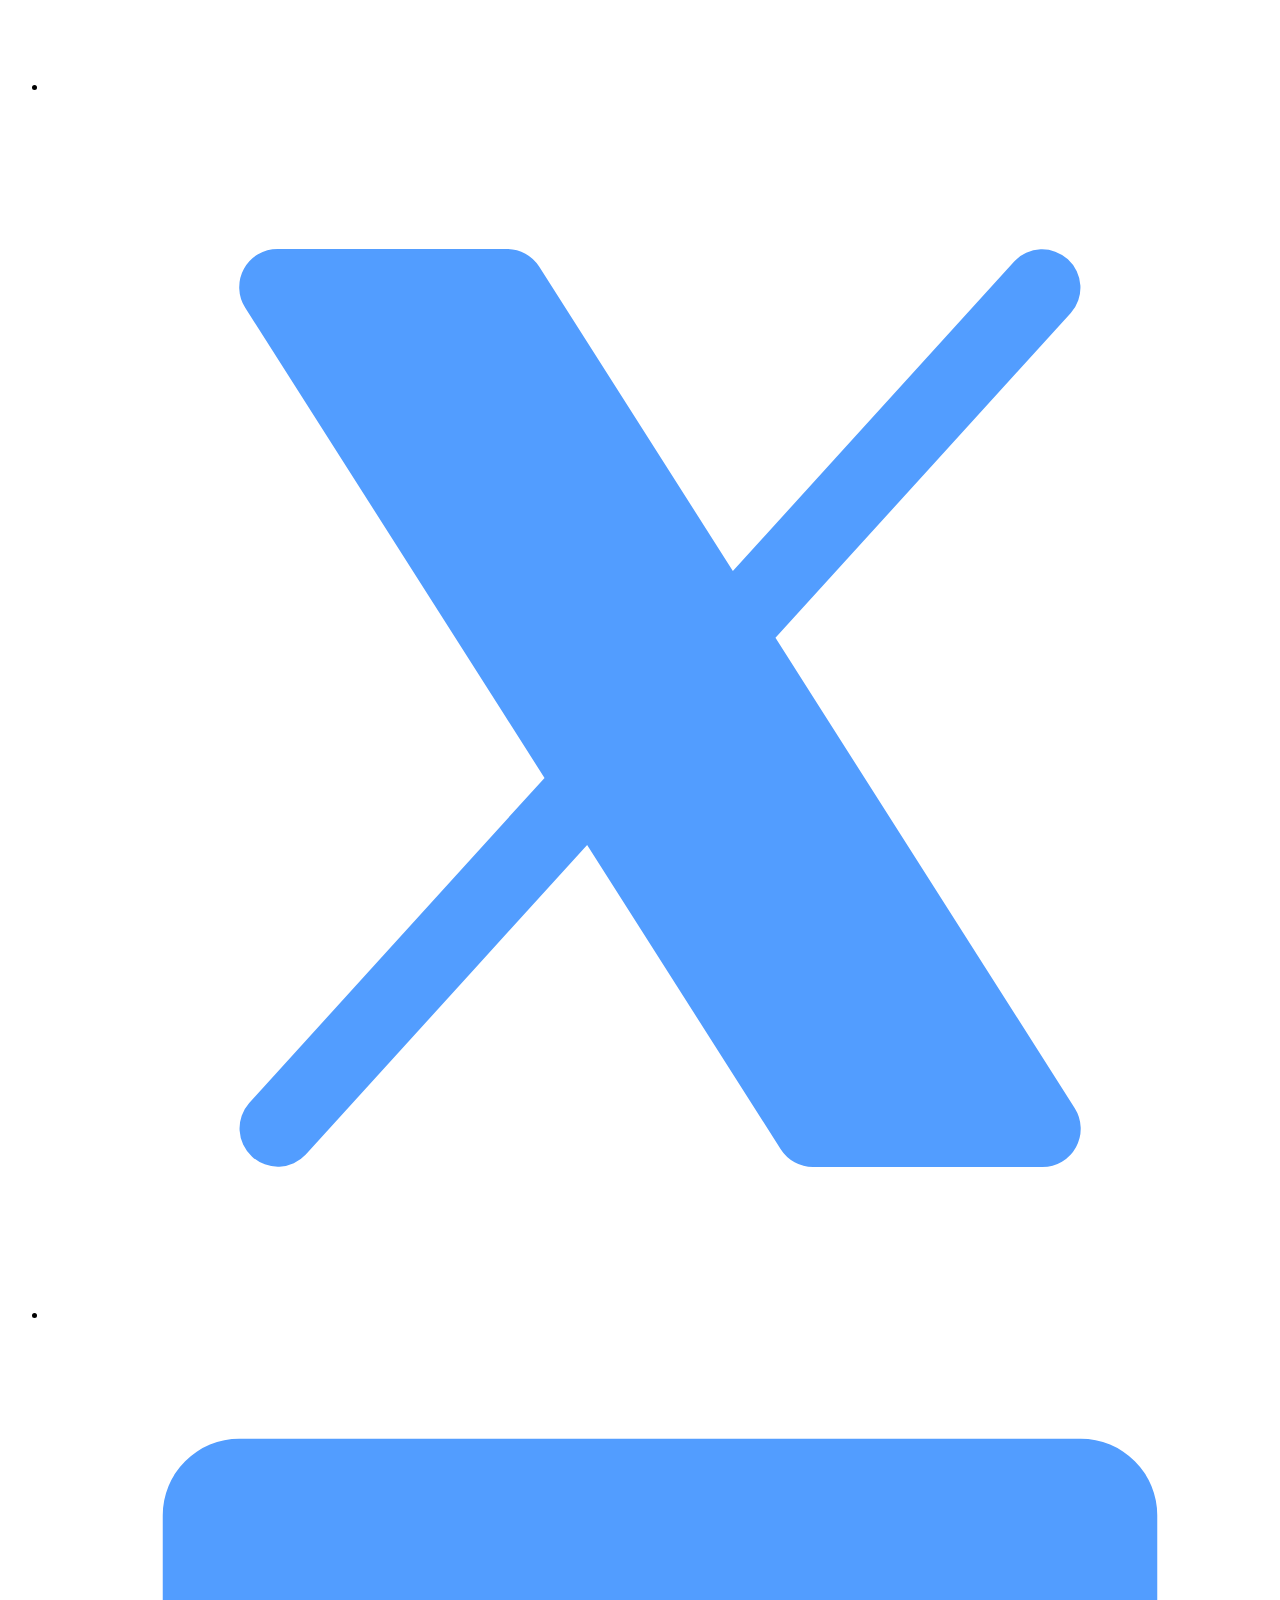
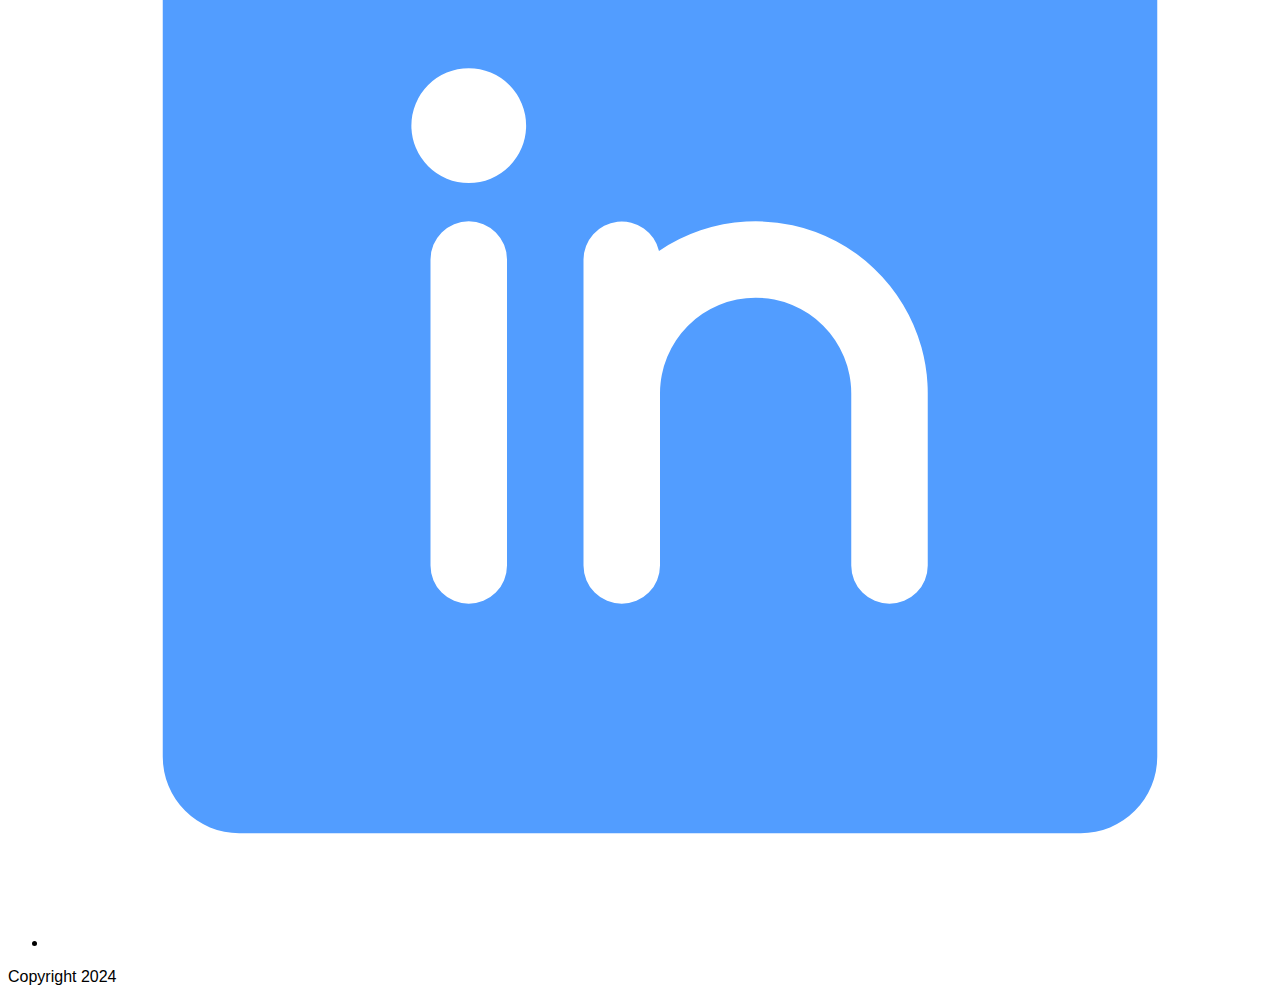
==== commit 809eeac4: "Add preliminary styles to page header elements" ====
--- a/index.html
+++ b/index.html
@@ -7,9 +7,9 @@
         <link rel="stylesheet" href="css/styles.css">
     </head>
     <body>
-        <header>
+        <header class="title">
             <h1>Aditya's Blog</h1>
-            <p>A blog about my travels, musings, and interests.</p>
+            <p>A blog about my travels, musings, and interests</p>
         </header>
         <nav>
             <ul>
--- a/css/styles.css
+++ b/css/styles.css
@@ -1,5 +1,6 @@
 @import url(./home-mobile.css) (max-width: 768px);
 
+/* Master Styles */
 html {
     box-sizing: border-box;
     font: 16px Arial, Helvetica, sans-serif;
@@ -7,4 +8,24 @@
 
 img {
     width: 100%;
+}
+
+/* Header Styles */
+.title {
+    background-color: #f0f2f3;
+    border: 1px solid #afb7bb;
+    border-radius: 6px;
+    text-align: center;
+    display: flex;
+    flex-direction: column;
+    justify-content: center;
+    align-items: center;
+}
+
+.title h1 {
+    margin: 2% 0;
+}
+
+.title p {
+    margin: 0;
 }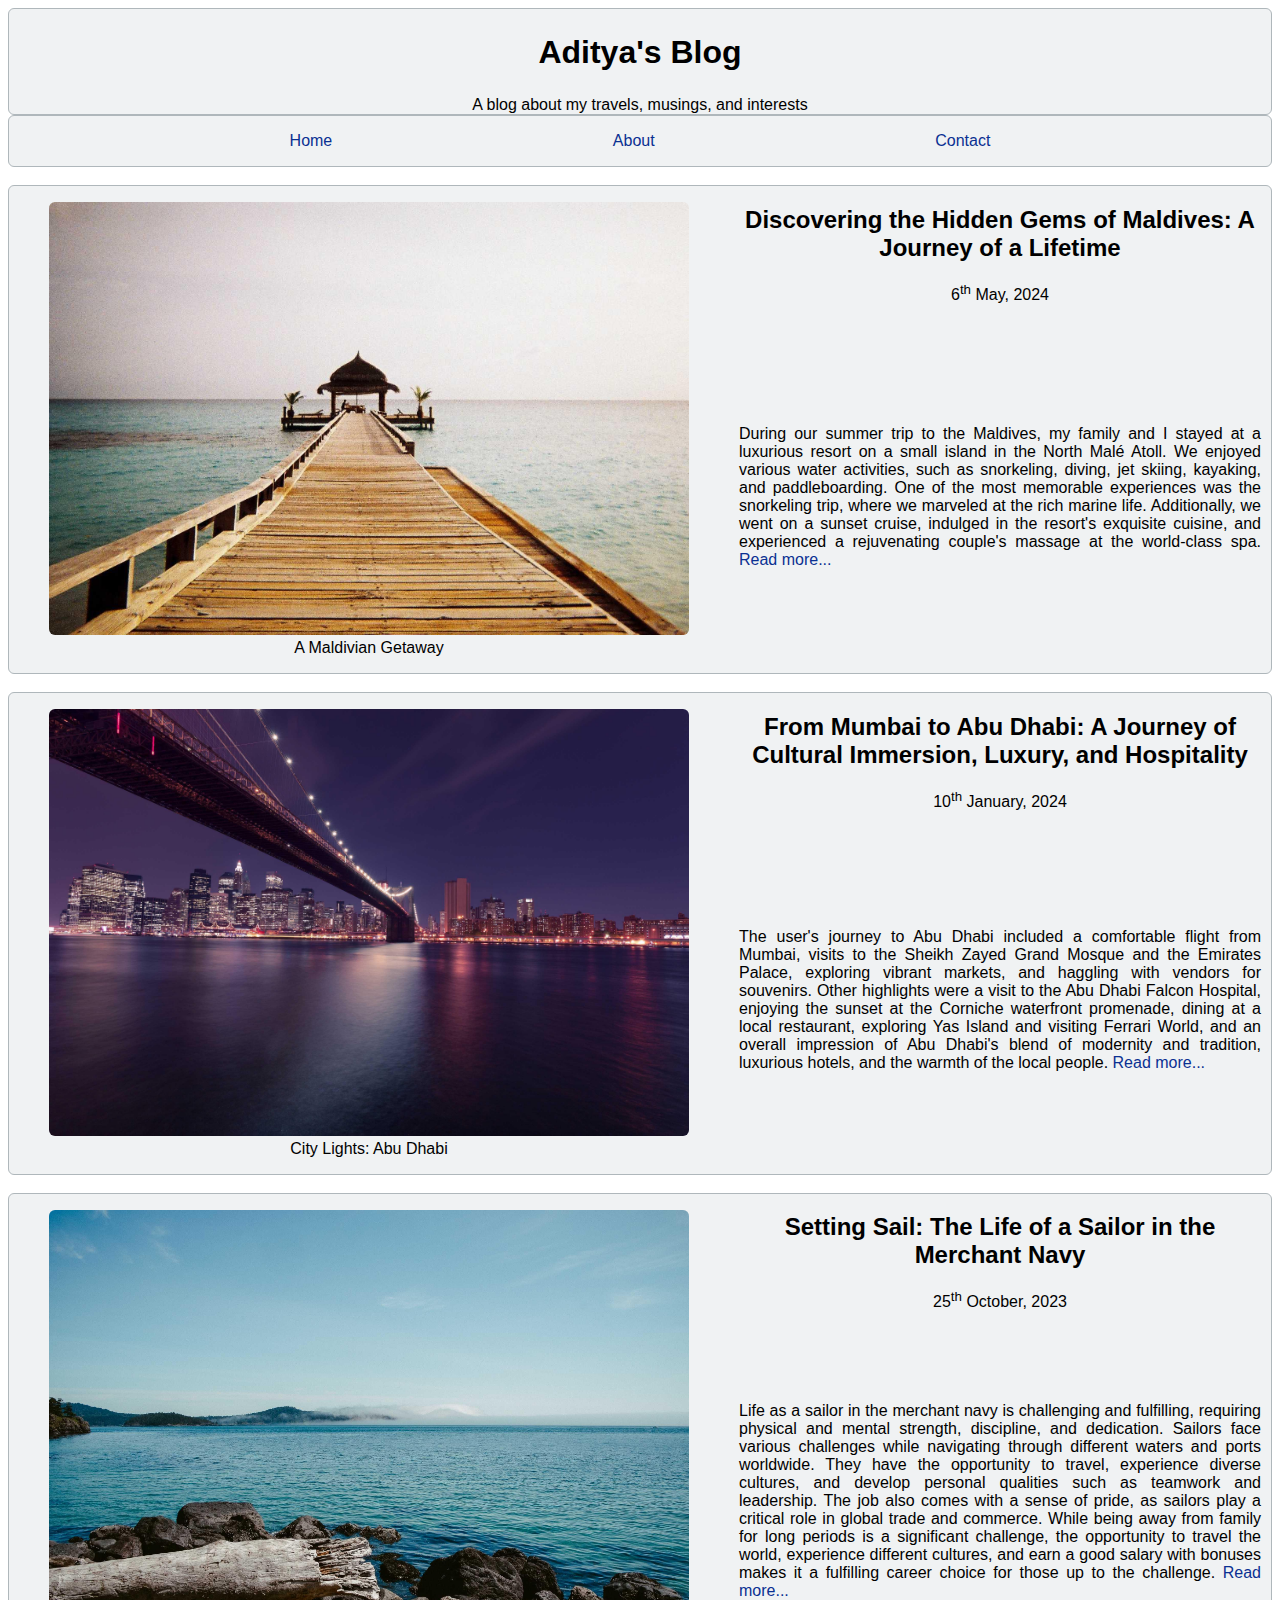
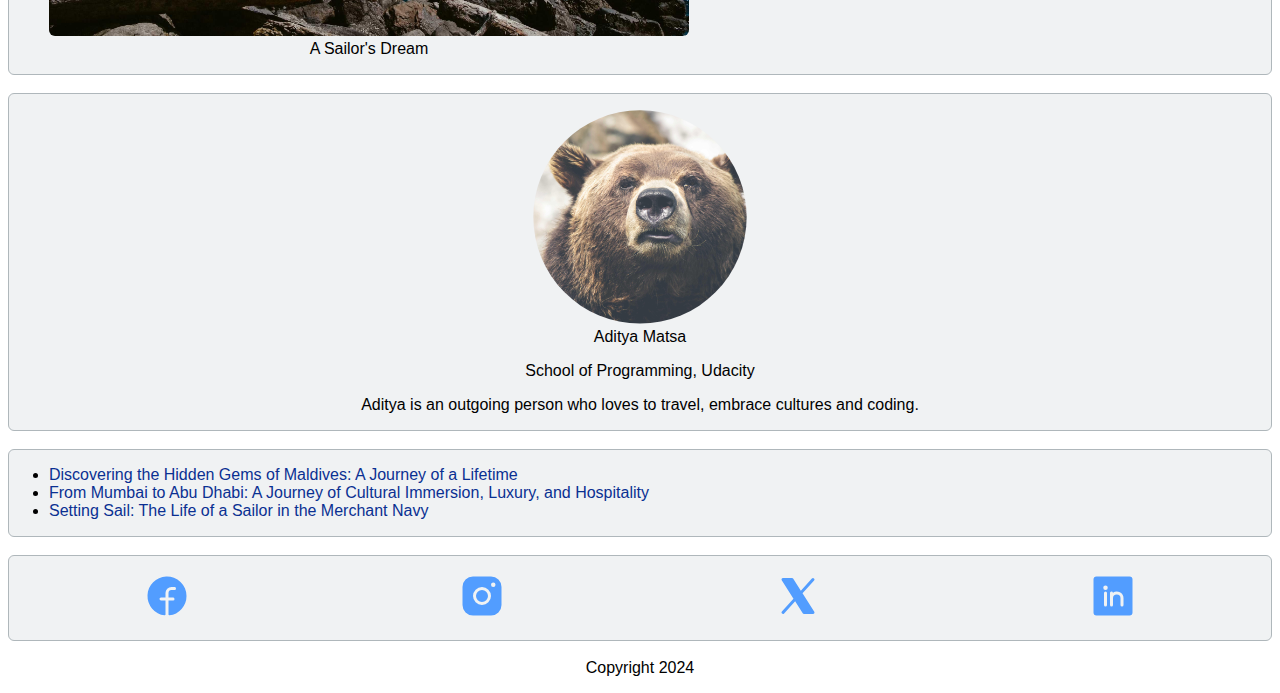
==== commit 4d4d6867: "Update page with actual pictures and text" ====
--- a/index.html
+++ b/index.html
@@ -21,38 +21,44 @@
         <main>
             <section class="post-1">
                 <header>
-                    <h2>Post Title</h2>
-                    <p>Post Date</p>
-                </header>
-                <figure>
-                    <img src="./img/post-1-1-77-1631x1102.jpg" alt="A restaurant surrounded by an ocean">
-                    <figcaption>A Maldivian Getaway</figcaption>
-                </figure>
-                <article>Placeholder text for post subtitle. <a href="pages/post-1.html">Read more...</a></article>
-            </section>
-
-            <section class="post-2">
-                <header>
-                    <h2>Post Title</h2>
-                    <p>Post Date</p>
+                    <h2>Discovering the Hidden Gems of Maldives: A Journey of a Lifetime</h2>
+                    <p>6<sup>th</sup> May, 2024</p>
                 </header>
                 <figure>
                     <img src="img/post-1-1-77-1631x1102.jpg" alt="A restaurant surrounded by an ocean">
                     <figcaption>A Maldivian Getaway</figcaption>
                 </figure>
-                <article>Placeholder text for post subtitle. <a href="pages/post-2.html">Read more...</a></article>
+                <article>
+                    <p>During our summer trip to the Maldives, my family and I stayed at a luxurious resort on a small island in the North Malé Atoll. We enjoyed various water activities, such as snorkeling, diving, jet skiing, kayaking, and paddleboarding. One of the most memorable experiences was the snorkeling trip, where we marveled at the rich marine life. Additionally, we went on a sunset cruise, indulged in the resort's exquisite cuisine, and experienced a rejuvenating couple's massage at the world-class spa. <a href="pages/post-1.html">Read more...</a></p>
+                </article>
+            </section>
+
+            <section class="post-2">
+                <header>
+                    <h2>From Mumbai to Abu Dhabi: A Journey of Cultural Immersion, Luxury, and Hospitality</h2>
+                    <p>10<sup>th</sup> January, 2024</p>
+                </header>
+                <figure>
+                    <img src="img/post-2-1-249-3000x2000.jpg" alt="Citylights at night across the river">
+                    <figcaption>City Lights: Abu Dhabi</figcaption>
+                </figure>
+                <article>
+                    <p>The user's journey to Abu Dhabi included a comfortable flight from Mumbai, visits to the Sheikh Zayed Grand Mosque and the Emirates Palace, exploring vibrant markets, and haggling with vendors for souvenirs. Other highlights were a visit to the Abu Dhabi Falcon Hospital, enjoying the sunset at the Corniche waterfront promenade, dining at a local restaurant, exploring Yas Island and visiting Ferrari World, and an overall impression of Abu Dhabi's blend of modernity and tradition, luxurious hotels, and the warmth of the local people. <a href="pages/post-2.html">Read more...</a></p>
+                </article>
             </section>
 
             <section class="post-3">
                 <header>
-                    <h2>Post Title</h2>
-                    <p>Post Date</p>
+                    <h2>Setting Sail: The Life of a Sailor in the Merchant Navy</h2>
+                    <p>25<sup>th</sup> October, 2023</p>
                 </header>
                 <figure>
-                    <img src="img/post-1-1-77-1631x1102.jpg" alt="A restaurant surrounded by an ocean">
-                    <figcaption>A Maldivian Getaway</figcaption>
+                    <img src="img/post-3-1-16-2500x1667.jpg" alt="A sea shore">
+                    <figcaption>A Sailor's Dream</figcaption>
                 </figure>
-                <article>Placeholder text for post subtitle. <a href="pages/post-3.html">Read more...</a></article>
+                <article>
+                    <p>Life as a sailor in the merchant navy is challenging and fulfilling, requiring physical and mental strength, discipline, and dedication. Sailors face various challenges while navigating through different waters and ports worldwide. They have the opportunity to travel, experience diverse cultures, and develop personal qualities such as teamwork and leadership. The job also comes with a sense of pride, as sailors play a critical role in global trade and commerce. While being away from family for long periods is a significant challenge, the opportunity to travel the world, experience different cultures, and earn a good salary with bonuses makes it a fulfilling career choice for those up to the challenge. <a href="pages/post-3.html">Read more...</a></p>
+                </article>
             </section>
         </main>
         <aside>
@@ -66,9 +72,9 @@
             </section>
             <section class="popular-posts">
                 <ul>
-                    <li><a href="pages/post-1.html">Post 1</a></li>
-                    <li><a href="pages/post-2.html">Post 2</a></li>
-                    <li><a href="pages/post-3.html">Post 3</a></li>
+                    <li><a href="pages/post-1.html">Discovering the Hidden Gems of Maldives: A Journey of a Lifetime</a></li>
+                    <li><a href="pages/post-2.html">From Mumbai to Abu Dhabi: A Journey of Cultural Immersion, Luxury, and Hospitality</a></li>
+                    <li><a href="pages/post-3.html">Setting Sail: The Life of a Sailor in the Merchant Navy</a></li>
                 </ul>
             </section>
             <section class="social-media" id="contact">
--- a/css/styles.css
+++ b/css/styles.css
@@ -7,8 +7,18 @@
 }
 
 img {
-    width: 100%;
+    width: 80vw;
+    min-width: 320px;
+    max-width: 640px;
 }
+
+a {
+    text-decoration: none;
+    color: #0a3092;
+}
+ a:hover {
+    color: #356af0;
+ }
 
 /* Header Styles */
 .title {
@@ -28,4 +38,98 @@
 
 .title p {
     margin: 0;
+}
+
+/* Navigation Bar Styles */
+nav {
+    background-color: #f0f2f3;
+    border: 1px solid #afb7bb;
+    border-radius: 6px;
+}
+
+nav ul {
+    list-style: none;
+    padding: 0;
+    display: flex;
+    flex-direction: row;
+    justify-content: space-evenly;
+    align-items: center;
+}
+
+/* Main area styles */
+main section {
+    background-color: #f0f2f3;
+    border: 1px solid #afb7bb;
+    border-radius: 6px;
+    margin: 2vh 0;
+    display: grid;
+    grid-template-areas:
+    "header"
+    "figure"
+    "article";
+}
+
+main header {
+    grid-area: header;
+    text-align: center;
+}
+
+main figure {
+    grid-area: figure;
+    text-align: center;
+}
+
+main img {
+    border-radius: 6px;
+}
+
+main article {
+    grid-area: article;
+    text-align: justify;
+    padding: 0 10px;
+}
+
+@media (min-width: 768px) {
+    main section {
+        grid-template-areas: 
+        "figure header"
+        "figure article";
+    }
+}
+
+/* Aside section styles */
+aside section {
+    background-color: #f0f2f3;
+    border: 1px solid #afb7bb;
+    border-radius: 6px;
+    margin: 2vh 0;
+}
+
+section.about-me {
+    text-align: center;
+}
+
+section.about-me img {
+    clip-path: circle();
+    width: 50vw;
+    min-width: 160px;
+    max-width: 320px;
+}
+
+section.social-media ul {
+    list-style: none;
+    padding: 0;
+    display: flex;
+    flex-direction: row;
+    justify-content: space-around;
+}
+
+section.social-media img {
+    min-width: 32px;
+    max-width: 48px;
+}
+
+/* Footer area */
+footer {
+    text-align: center;
 }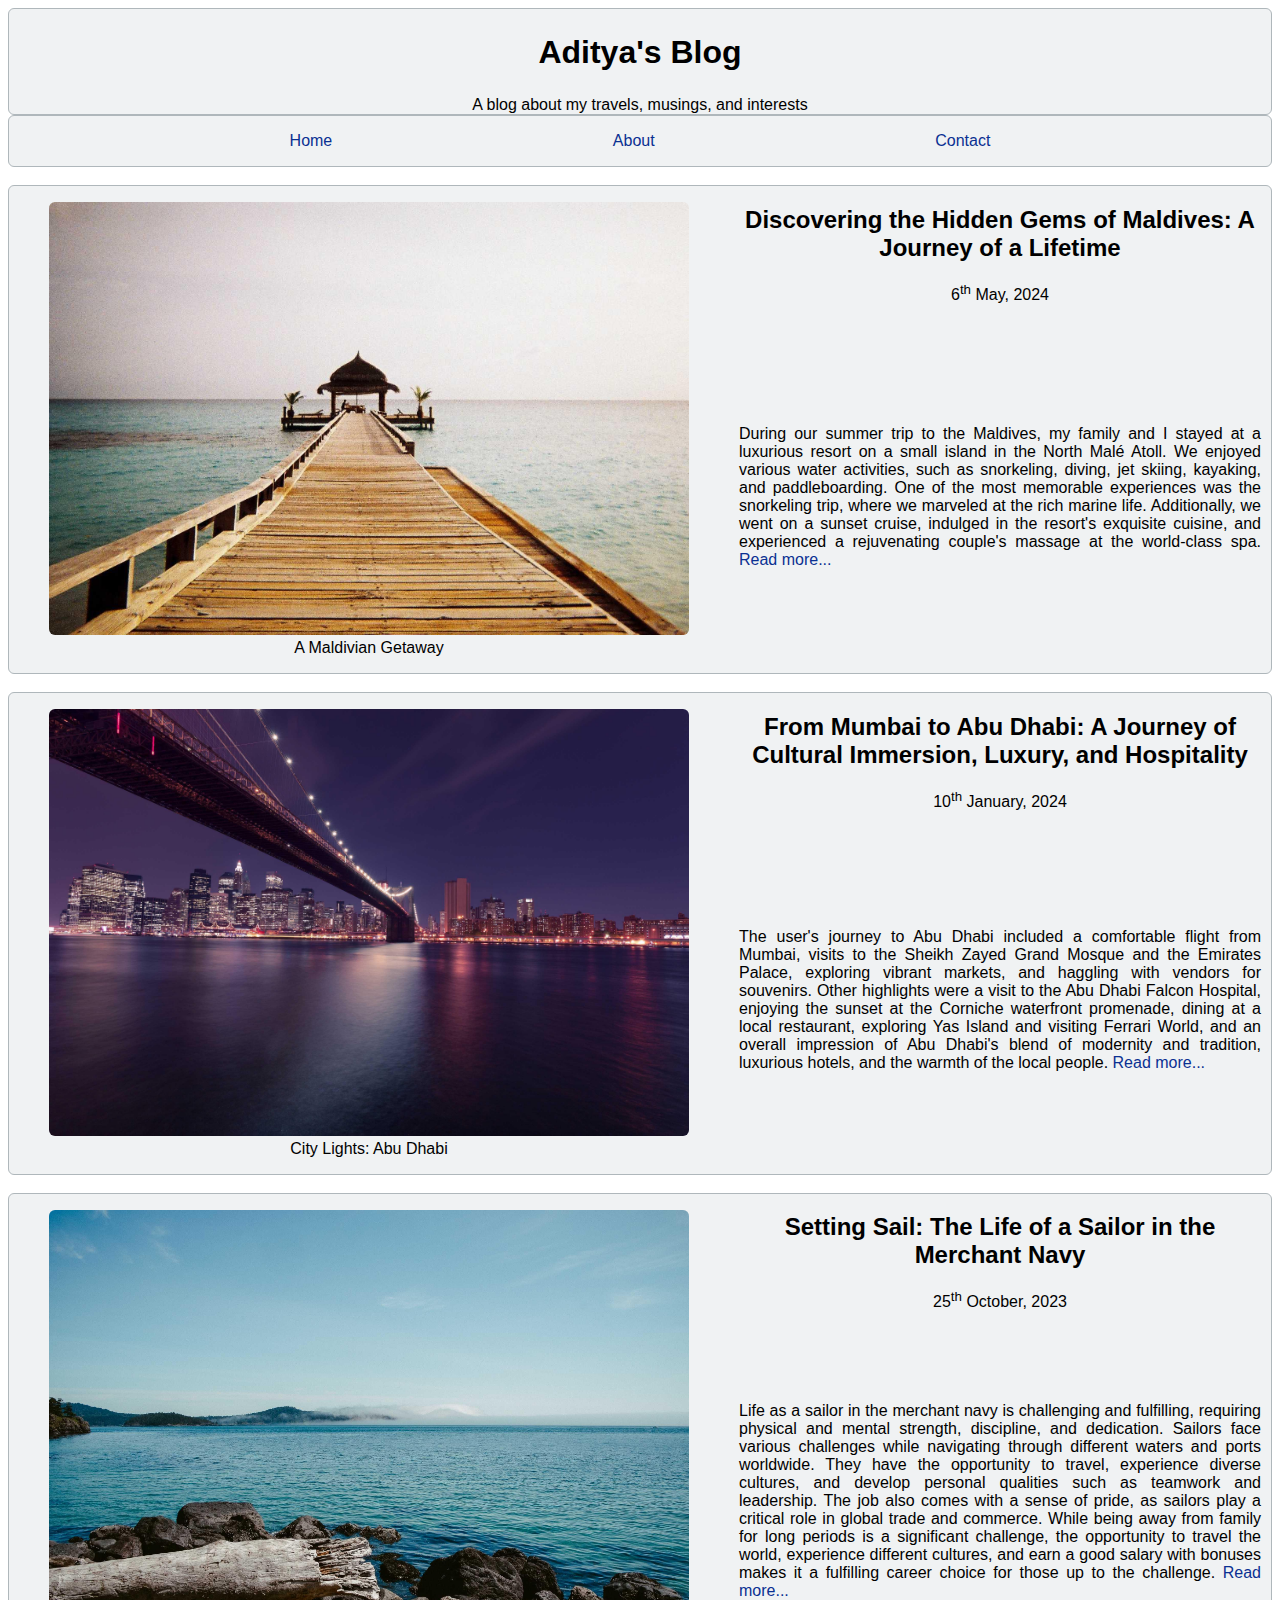
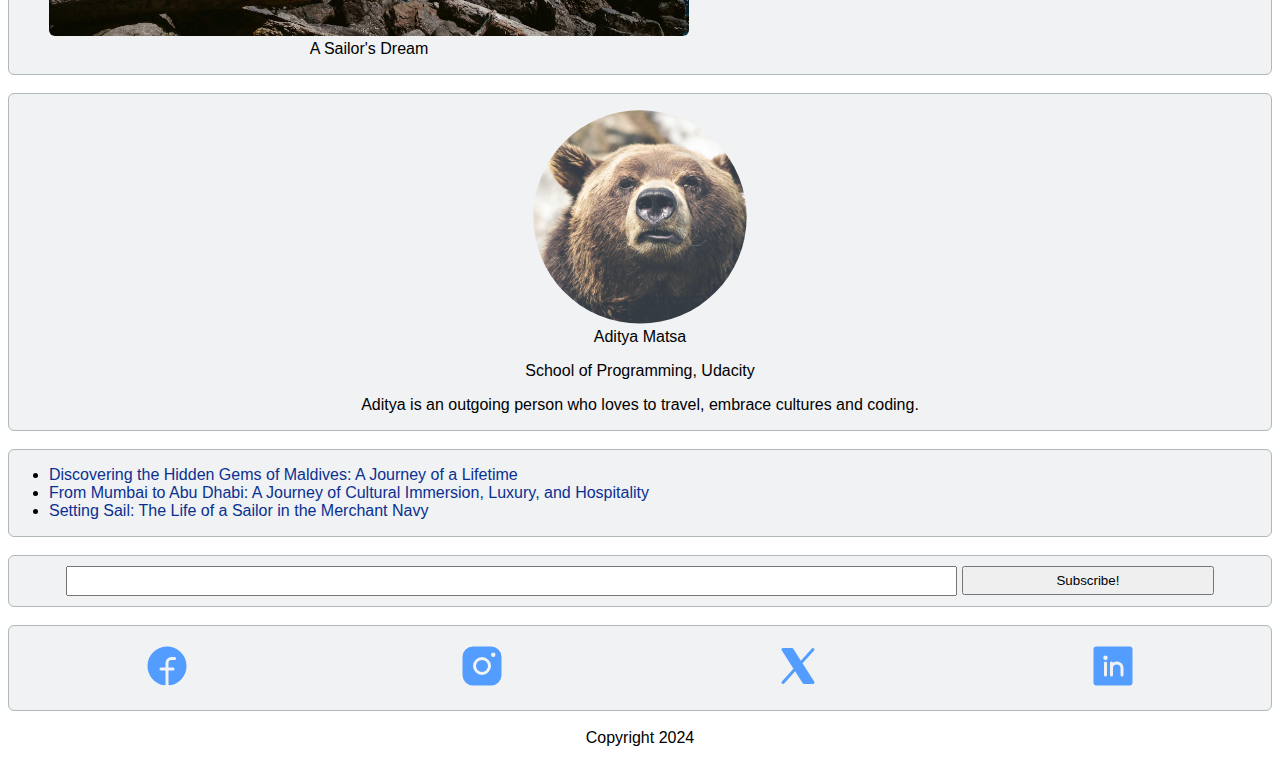
==== commit e110d43e: "Add a subscribe button and style it" ====
--- a/index.html
+++ b/index.html
@@ -77,6 +77,12 @@
                     <li><a href="pages/post-3.html">Setting Sail: The Life of a Sailor in the Merchant Navy</a></li>
                 </ul>
             </section>
+            <section class="subscribe">
+                <form method="post" action="#">
+                    <input type="email">
+                    <input type="submit" value="Subscribe!">
+                </form>
+            </section>
             <section class="social-media" id="contact">
                 <ul>
                     <li><a href="#"><img src="logos/facebook-logo-fill.svg" alt="Facebook icon"></a></li>
--- a/css/styles.css
+++ b/css/styles.css
@@ -116,6 +116,24 @@
     max-width: 320px;
 }
 
+section.subscribe {
+    text-align: center;
+}
+
+section.subscribe form {
+    margin: 10px auto;
+}
+
+section.subscribe form input[type="email"] {
+    width: 70%;
+    height: 1.5rem;
+}
+
+section.subscribe form input[type="submit"] {
+    width: 20%;
+    height: 1.85rem;
+}
+
 section.social-media ul {
     list-style: none;
     padding: 0;
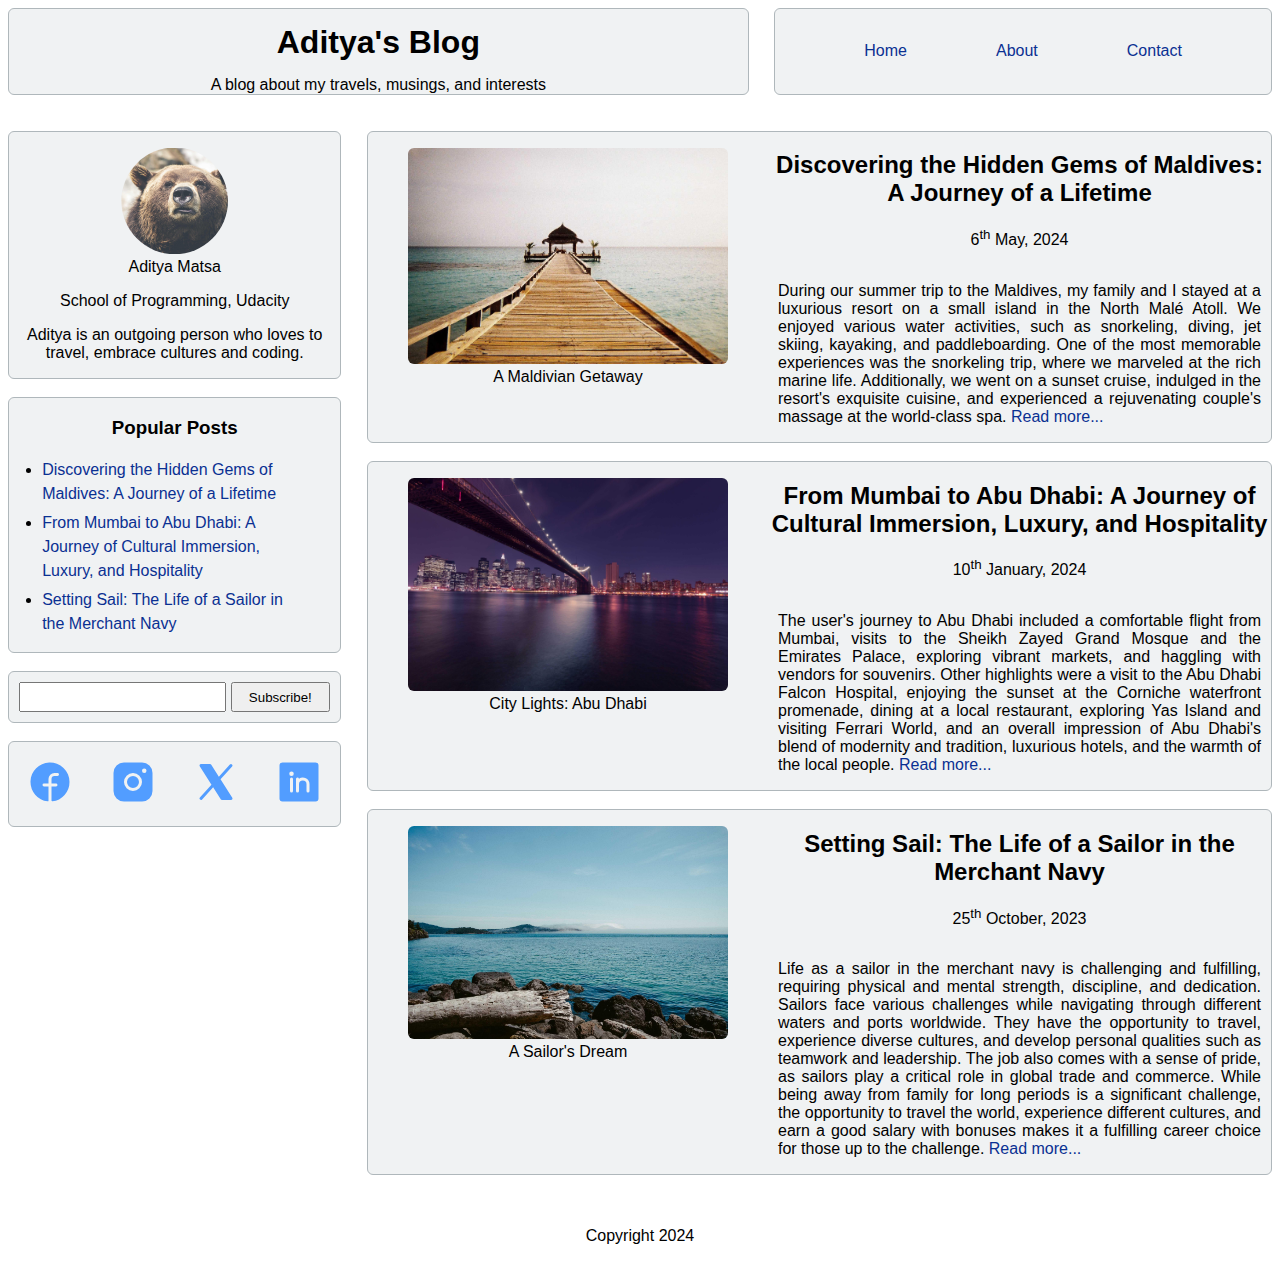
==== commit ffda44c3: "Fix issue #2: Add a heading and some styles to popular posts" ====
--- a/index.html
+++ b/index.html
@@ -71,6 +71,7 @@
                 <p>Aditya is an outgoing person who loves to travel, embrace cultures and coding.</p>
             </section>
             <section class="popular-posts">
+                <h3>Popular Posts</h3>
                 <ul>
                     <li><a href="pages/post-1.html">Discovering the Hidden Gems of Maldives: A Journey of a Lifetime</a></li>
                     <li><a href="pages/post-2.html">From Mumbai to Abu Dhabi: A Journey of Cultural Immersion, Luxury, and Hospitality</a></li>
--- a/css/styles.css
+++ b/css/styles.css
@@ -1,4 +1,6 @@
-@import url(./home-mobile.css) (max-width: 768px);
+@import url(home-mobile.css) (max-width: 768px);
+@import url(home-tablet.css) (min-width: 768px) and (max-width: 1024px);
+@import url(home-desktop.css) (min-width: 1024px);
 
 /* Master Styles */
 html {
@@ -8,17 +10,44 @@
 
 img {
     width: 80vw;
-    min-width: 320px;
-    max-width: 640px;
+    min-width: 240px;
+    max-width: 320px;
 }
 
 a {
     text-decoration: none;
     color: #0a3092;
 }
- a:hover {
+
+a:hover {
     color: #356af0;
- }
+}
+
+/* Page Layout */
+body {
+    display: grid;
+    gap: 2vh 2vw;
+}
+
+header.title {
+    grid-area: header;
+}
+
+nav {
+    grid-area: nav;
+}
+
+main {
+    grid-area: main;
+}
+
+aside {
+    grid-area: aside;
+}
+
+footer {
+    grid-area: footer;
+}
 
 /* Header Styles */
 .title {
@@ -45,6 +74,9 @@
     background-color: #f0f2f3;
     border: 1px solid #afb7bb;
     border-radius: 6px;
+    display: flex;
+    flex-direction: column;
+    justify-content: center;
 }
 
 nav ul {
@@ -89,7 +121,7 @@
     padding: 0 10px;
 }
 
-@media (min-width: 768px) {
+@media (min-width: 1024px) {
     main section {
         grid-template-areas: 
         "figure header"
@@ -109,11 +141,24 @@
     text-align: center;
 }
 
+section.popular-posts h3 {
+    text-align: center;
+}
+
+section.popular-posts ul {
+    padding: 0 10%;
+    line-height: 1.5rem;
+}
+
+section.popular-posts li {
+    margin: 2% 0;
+}
+
 section.about-me img {
     clip-path: circle();
     width: 50vw;
-    min-width: 160px;
-    max-width: 320px;
+    min-width: 80px;
+    max-width: 160px;
 }
 
 section.subscribe {
@@ -125,12 +170,12 @@
 }
 
 section.subscribe form input[type="email"] {
-    width: 70%;
+    width: 60%;
     height: 1.5rem;
 }
 
 section.subscribe form input[type="submit"] {
-    width: 20%;
+    width: 30%;
     height: 1.85rem;
 }
 
